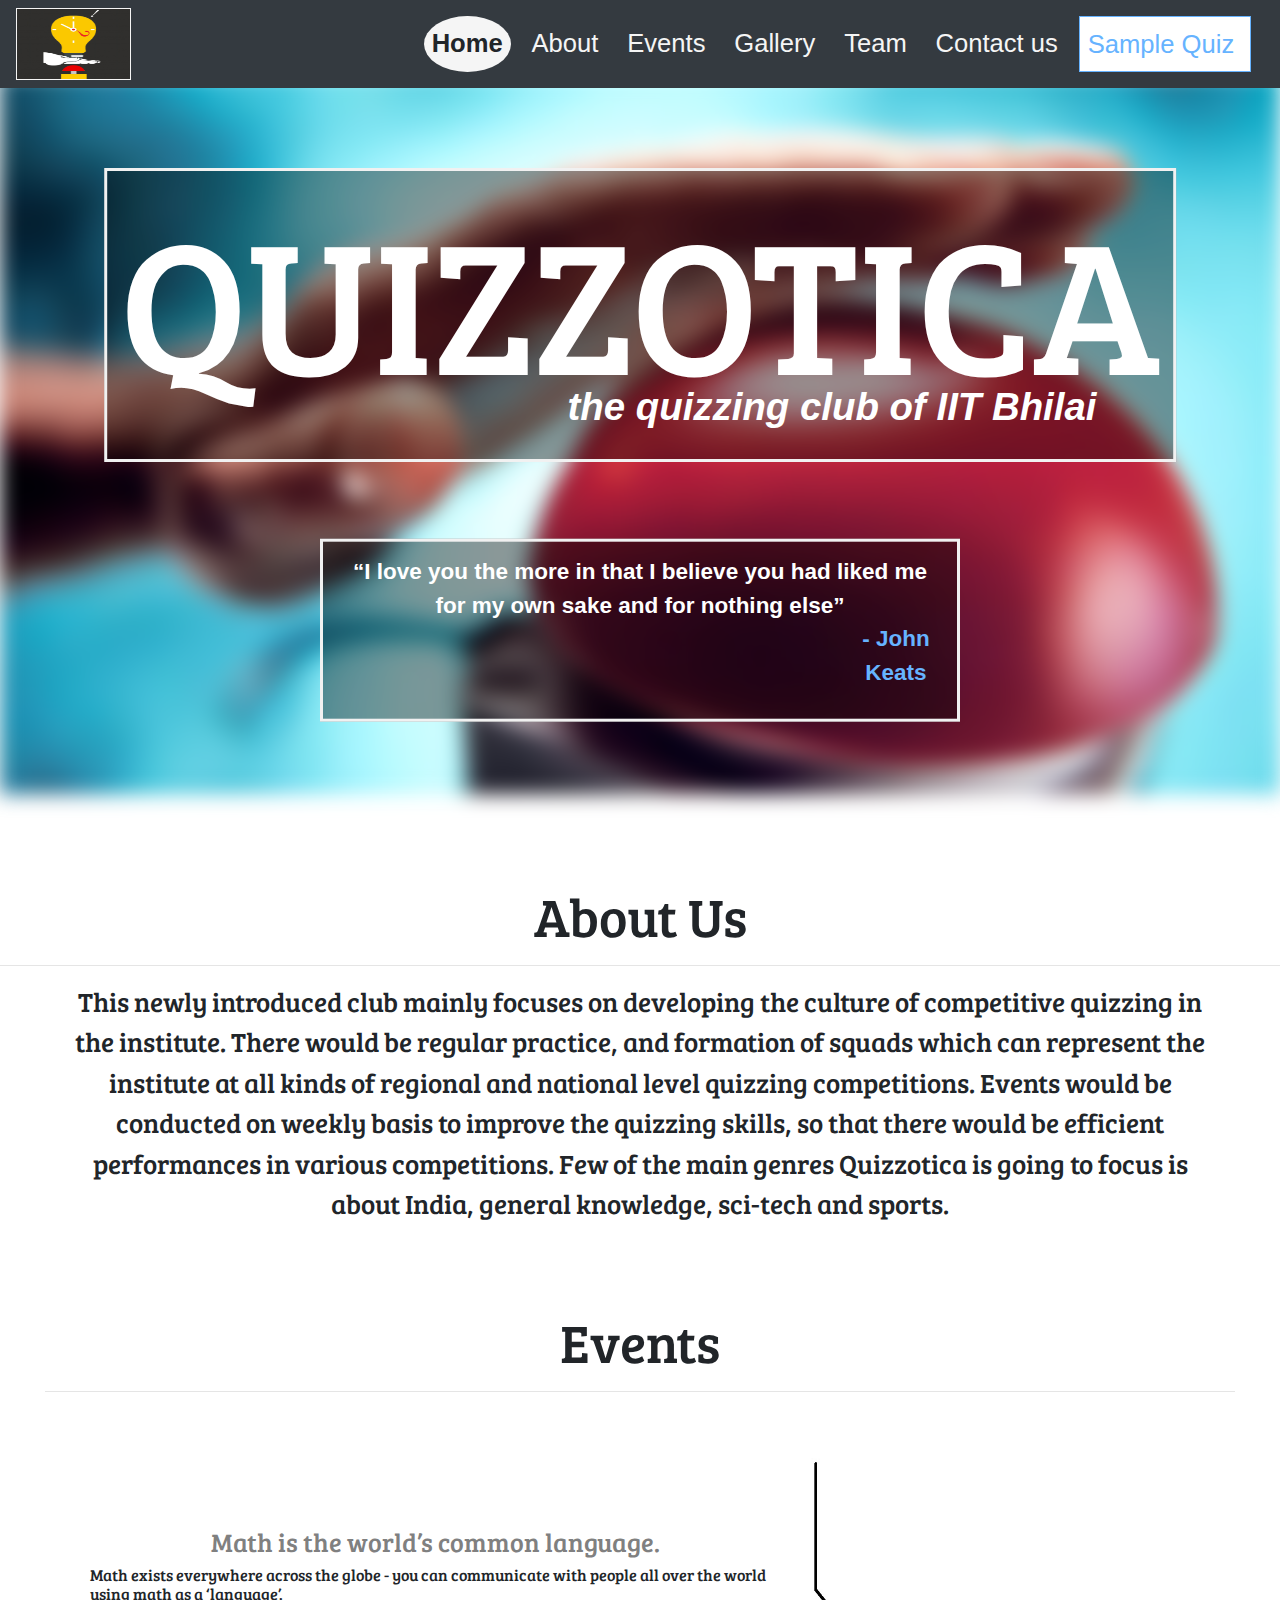
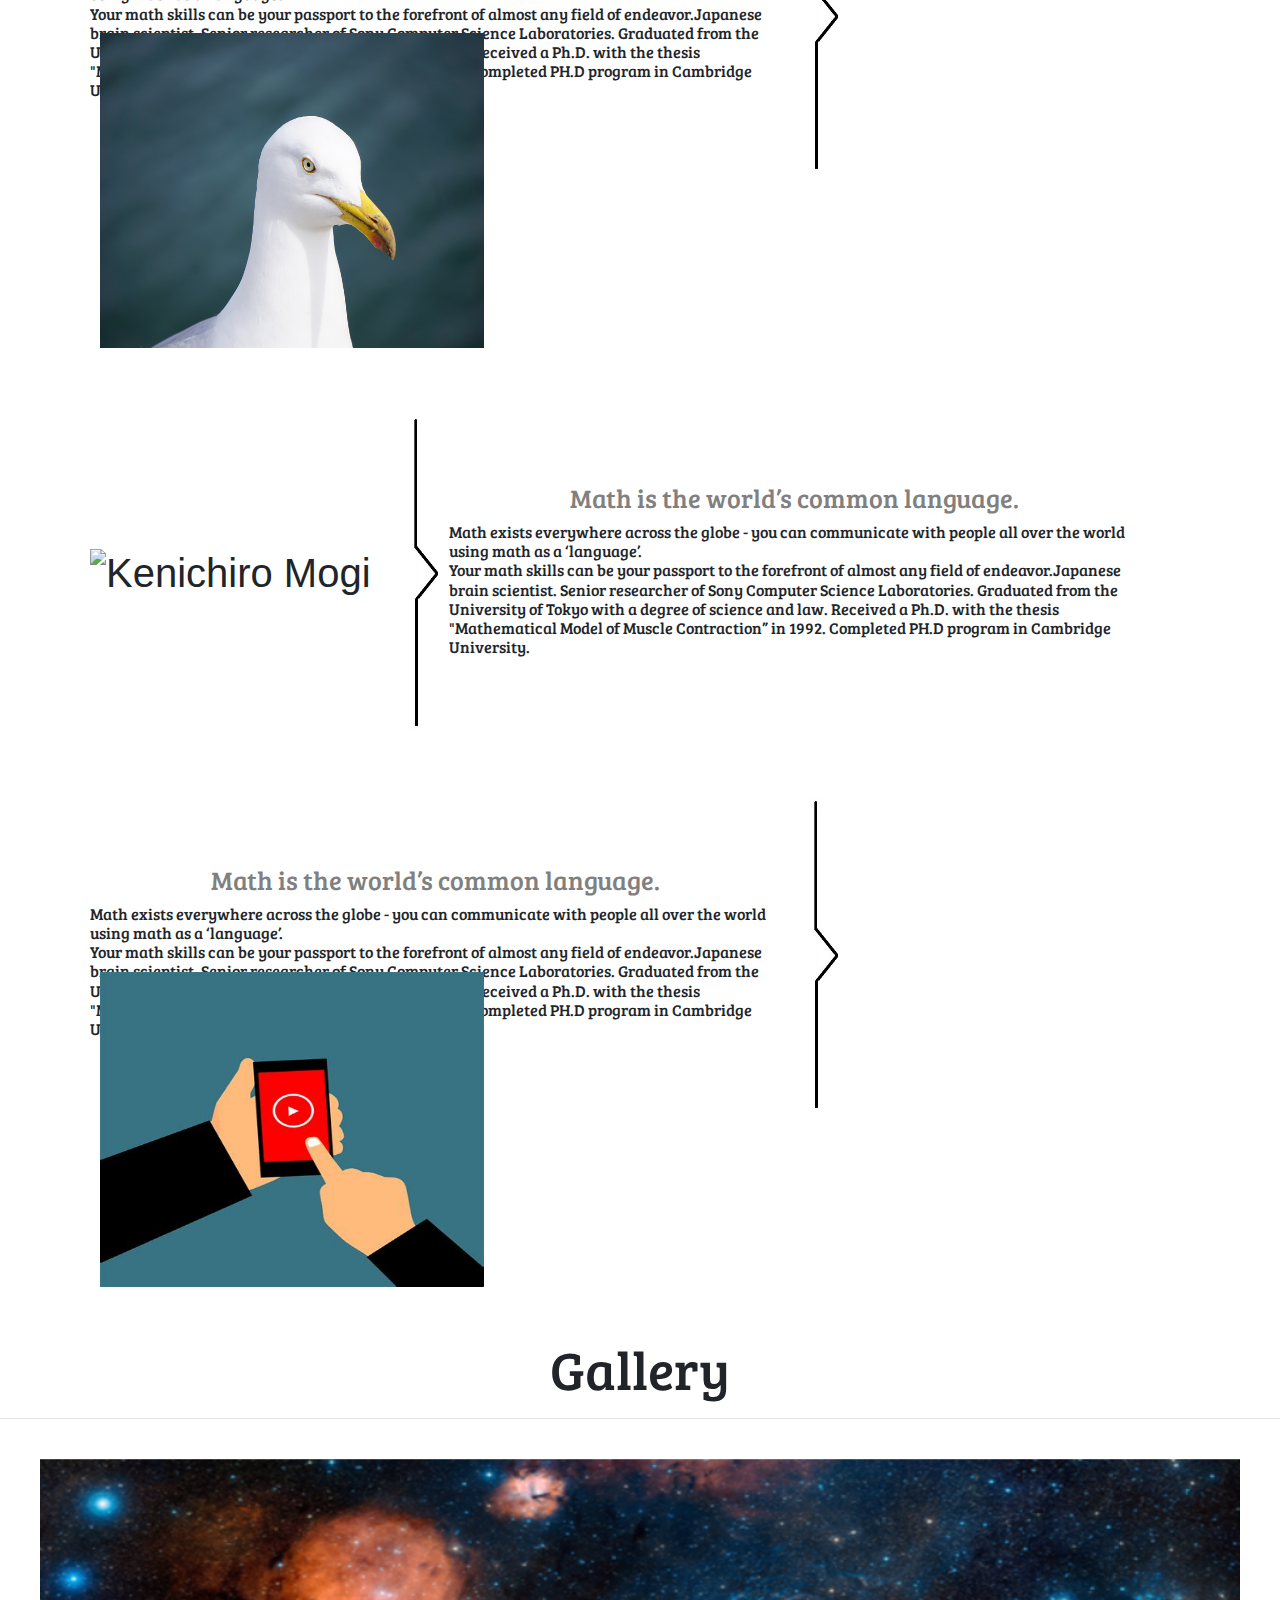
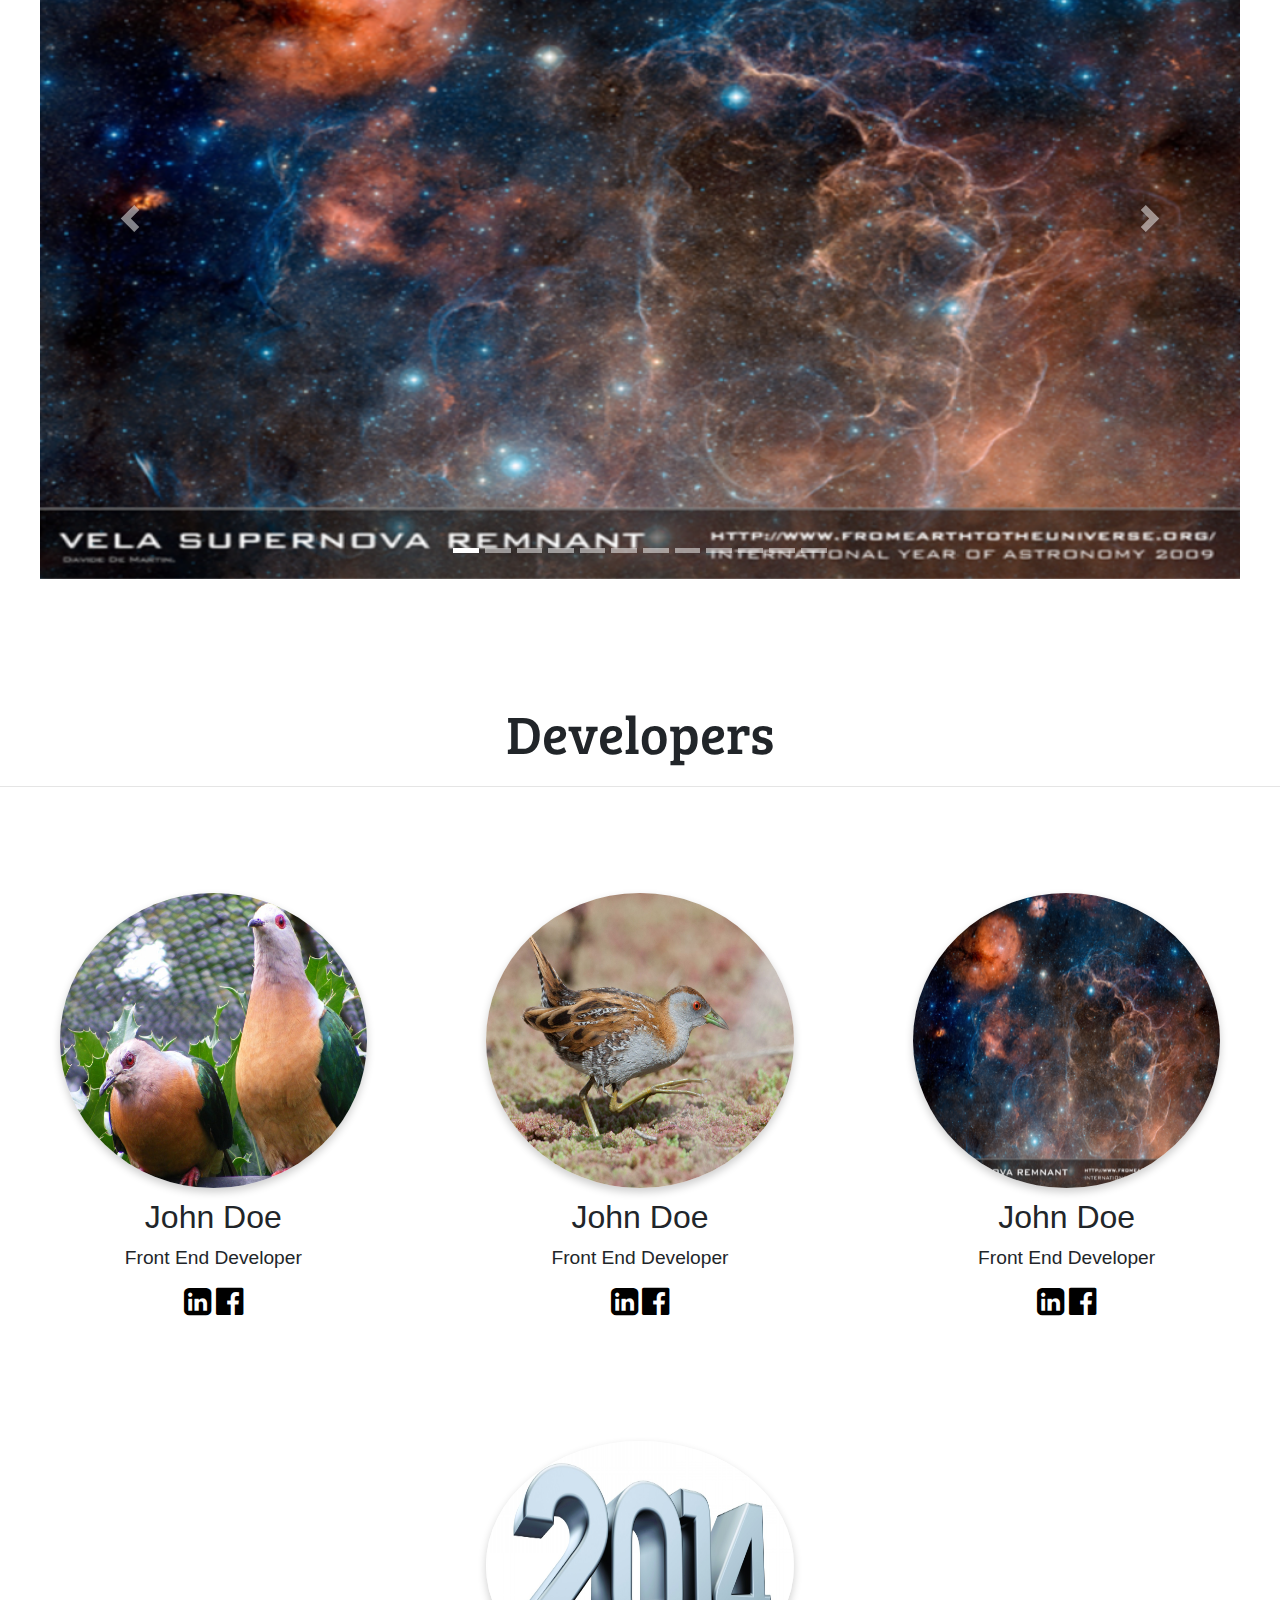
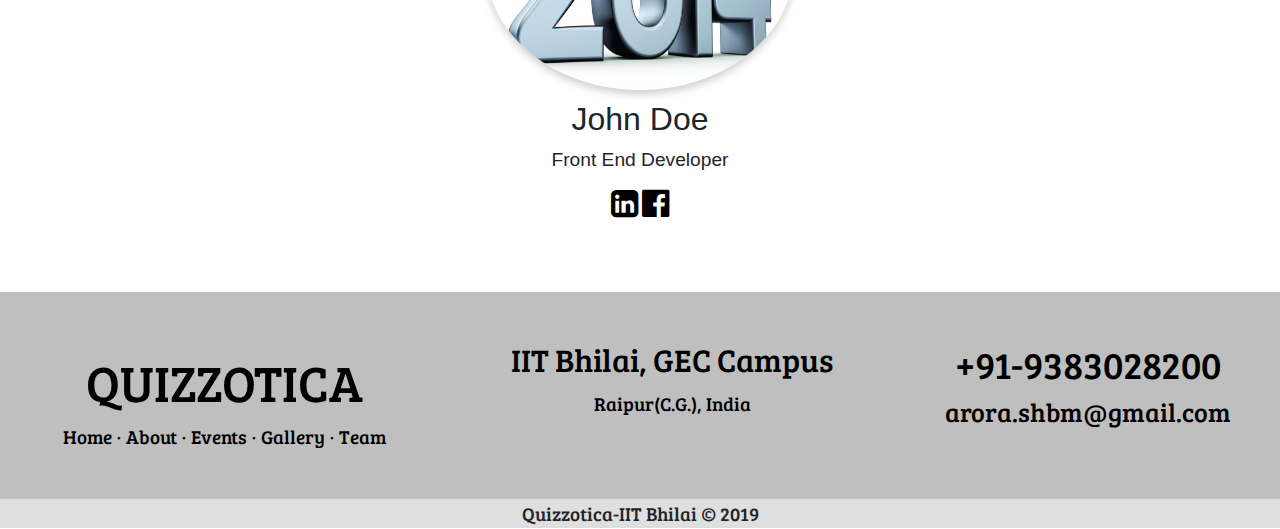
==== index.html @ 9ecc0c46 "nav-bar modified and on scroll it automatically change its active state" ====
<!DOCTYPE html>
<html lang="en" dir="ltr">
  <head>
    <!--meta links-->
    <meta charset="utf-8">
    <meta name="viewport" content="width=device-width, initial-scale=1.0, shrink-to-fit=no">
    <!--links-->
    <link rel="stylesheet" href="https://cdnjs.cloudflare.com/ajax/libs/font-awesome/4.7.0/css/font-awesome.min.css">
    <link rel="stylesheet" href="https://stackpath.bootstrapcdn.com/bootstrap/4.3.1/css/bootstrap.min.css" integrity="sha384-ggOyR0iXCbMQv3Xipma34MD+dH/1fQ784/j6cY/iJTQUOhcWr7x9JvoRxT2MZw1T" crossorigin="anonymous">
    <link rel="stylesheet" href="styles.css">
    
    <title>Quizzotica - IIT Bhilai</title>
  </head>

  <body id="home-page">
    <header id="header">
      <nav class="navbar navbar-expand-lg navbar-dark bg-dark responsive-nav">
        <a href="logo.jpeg" target="_blank" class="logo"><img src="logo.jpeg" alt="logo" id="logo-img" /></a>
        <button id="nav-button-less-than-992px" class="navbar-toggler" type="button" data-toggle="collapse" data-target="#navbarSupportedContent" aria-controls="navbarSupportedContent" aria-expanded="false" aria-label="Toggle navigation">
          <span id="nav-button-less-than-992px-span" class="navbar-toggler-icon"></span>
        </button>

        <div class="collapse navbar-collapse" id="navbarSupportedContent">
          <ul class="navbar-nav mr-auto grid-nav" id="ul-nav">
            <!--Don't add class to <li></li>-->
            <li class="nav-item active-nav" data-nav-no=0>
              <a class="nav-link active-nav-a" href="#">Home<span class="sr-only">(current)</span></a>
            </li>
            <li class="nav-item" data-nav-no=1>
              <a class="nav-link" href="#about">About</a>
            </li>
            <li class="nav-item" data-nav-no=2>
              <a id="events-top" class="nav-link">Events</a>
            </li>
            <li class="nav-item" data-nav-no=3>
              <a class="nav-link" href="#gallery">Gallery</a>
            </li>
            <li class="nav-item" data-nav-no=4>
              <a class="nav-link" href="team.html">Team</a>
            </li>
            <li class="nav-item" data-nav-no=5>
              <a class="nav-link" href="#footer">Contact us</a>
            </li>
            <li class="nav-item" data-nav-no=6>
              <a target="_blank" href="header.js" class="nav-link download">Sample Quiz</a>
            </li>
          </ul>
        </div>
      </nav>
    </header>
    <br />
    <hr />
    <hr />
    <div id="background-img"></div>

    <div class="club-name club-name-reduce-height">
      <h1 class="name">QUIZZOTICA</h1>
      <sup class="reduce-distance">the quizzing club of IIT Bhilai</sup>
    </div>

    <div class="club-name club-name-reduce-top">
      <div class="quote not-active">
        <q class="quote-content">I love you the more in that I believe you had liked me for my own sake and for nothing else</q>
        <p class="author">- John Keats</p>
      </div>

      <div class="quote not-active">
        <q class="quote-content">But man is not made for defeat. A man can be destroyed but not defeated.</q>
        <p class="author">- Ernest Hemingway</p>
      </div>

      <div class="quote not-active">
        <q class="quote-content">I have not failed. I've just found 10,000 ways that won't work.</q>
        <p class="author">- Thomas A. Edison</p>
      </div>

      <div class="quote not-active">
        <q class="quote-content">Do it now or you'll regret later.</q>
        <p class="author">- Vishal Arora</p>
      </div>
    </div>

    <section id="about">
      <h1 id="about-h">About Us</h1>
      <hr />
      <p id="about-p">This newly introduced club mainly focuses on developing the culture of
        competitive quizzing in the institute. There would be regular practice,
        and formation of squads which can represent the institute at all kinds
        of regional and national level quizzing competitions. Events would be
        conducted on weekly basis to improve the quizzing skills, so that there
        would be efficient performances in various competitions. Few of the
        main genres Quizzotica is going to focus is about India, general
        knowledge, sci-tech and sports.
      </p>
      <br />
    </section>

    <section id="events-desktop">
      <h1 id="events-h">Events<h1>
      <hr />

      <div class="recommend_block">
        <div class="comment_block-left">
          <h2 class="title">Math is the world’s common language.</h2>
          <p class="description">Math exists everywhere across the globe - you can communicate with people all over the world using math as a ‘language’.<br />Your math skills can be your passport to the forefront of almost any field of endeavor.Japanese brain scientist. Senior researcher of Sony Computer Science Laboratories. Graduated from the University of Tokyo with a degree of science and law. Received a Ph.D. with the thesis "Mathematical Model of Muscle Contraction”  in 1992. Completed PH.D program in Cambridge University.</p>
          <!--<p class="profile">Kenichiro Mogi<br />Japanese brain scientist. Senior researcher of Sony Computer Science Laboratories. Graduated from the University of Tokyo with a degree of science and law. Received a Ph.D. with the thesis "Mathematical Model of Muscle Contraction”  in 1992. Completed PH.D program in Cambridge University.</p>-->
        </div>

        <img alt="Balloon" class="balloon_img" src="vertical-bar.jpg" />
        <img alt="Kenichiro Mogi" class="presenter_img-left" src="5.jpg" />
      </div>

      <div class="recommend_block">
        <img alt="Kenichiro Mogi" class="presenter_img-right" src="7.jpg" />
        <img alt="Balloon" class="balloon_img" src="vertical-bar.jpg" />
        <div class="comment_block-right">
          <h2 class="title">Math is the world’s common language.</h2>
          <p class="description">Math exists everywhere across the globe - you can communicate with people all over the world using math as a ‘language’.<br />Your math skills can be your passport to the forefront of almost any field of endeavor.Japanese brain scientist. Senior researcher of Sony Computer Science Laboratories. Graduated from the University of Tokyo with a degree of science and law. Received a Ph.D. with the thesis "Mathematical Model of Muscle Contraction”  in 1992. Completed PH.D program in Cambridge University.</p>
          <!--<p class="profile">Kenichiro Mogi<br />Japanese brain scientist. Senior researcher of Sony Computer Science Laboratories. Graduated from the University of Tokyo with a degree of science and law. Received a Ph.D. with the thesis "Mathematical Model of Muscle Contraction”  in 1992. Completed PH.D program in Cambridge University.</p>-->
        </div>
      </div>

      <div class="recommend_block">
        <div class="comment_block-left">
          <h2 class="title">Math is the world’s common language.</h2>
          <p class="description">Math exists everywhere across the globe - you can communicate with people all over the world using math as a ‘language’.<br />Your math skills can be your passport to the forefront of almost any field of endeavor.Japanese brain scientist. Senior researcher of Sony Computer Science Laboratories. Graduated from the University of Tokyo with a degree of science and law. Received a Ph.D. with the thesis "Mathematical Model of Muscle Contraction”  in 1992. Completed PH.D program in Cambridge University.</p>
          <!--<p class="profile">Kenichiro Mogi<br />Japanese brain scientist. Senior researcher of Sony Computer Science Laboratories. Graduated from the University of Tokyo with a degree of science and law. Received a Ph.D. with the thesis "Mathematical Model of Muscle Contraction”  in 1992. Completed PH.D program in Cambridge University.</p>-->
        </div>
        <img alt="Balloon" class="balloon_img" src="vertical-bar.jpg" />
        <img alt="Kenichiro Mogi" class="presenter_img-left" src="3.jpg" />
      </div>
    </section>

    <section id="events-mobile-tab">
      <h1 id="events-h">Events<h1>
      <hr />
      <div class="flex-imple">
        <div class="card">
          <div class="front">
            <img src="5.jpg" class="card-img-top" alt="quiz">
            <div class="card-body">
              <h5 class="card-title">Card title</h5>
              <p class="card-text">Lorem Ipsum is simply dummy text of the printing and typesetting industry. Lorem Ipsum has been the industry's standard dummy text ever since the 1500s, when an unknown printer took a galley of type and scrambled it to make a type specimen book.</p>
              <a class="btn btn-primary btn-card-front btn-1">More</a>
            </div>
          </div>
          <div class="back">
            <div class="card-body">
              <p>It is a long established fact that a reader will be distracted by the readable content of a page when looking at its layout. The point of using Lorem Ipsum is that it has a more-or-less normal distribution of letters, as opposed to using 'Content here, content here', making it look like readable English. Many desktop publishing packages and web page editors now use Lorem Ipsum as their default model text, and a search for 'lorem ipsum' will uncover many web sites still in their infancy.</p>
              <a class="btn btn-primary btn-card-back btn-1">Back</a>
            </div>
          </div>
        </div>
        <div class="card">
          <div class="front">
            <img src="10.jpg" class="card-img-top" alt="quiz">
            <div class="card-body">
              <h5 class="card-title">Card title</h5>
              <p class="card-text">Contrary to popular belief, Lorem Ipsum is not simply random text. It has roots in a piece of classical Latin literature from 45 BC, making it over 2000 years old. Richard McClintock, a Latin professor at Hampden-Sydney College in Virginia, looked up one of the more obscure Latin words, consectetur, from a Lorem Ipsum passage.</p>
              <a class="btn btn-primary btn-card-front btn-2">More</a>
            </div>
          </div>
          <div class="back">
            <div class="card-body">
              <p>There are many variations of passages of Lorem Ipsum available, but the majority have suffered alteration in some form, by injected humour, or randomised words which don't look even slightly believable. If you are going to use a passage of Lorem Ipsum, you need to be sure there isn't anything embarrassing hidden in the middle of text. All the Lorem Ipsum generators on the Internet tend to repeat predefined chunks as necessary, making this the first true generator on the Internet.</p>
              <a class="btn btn-primary btn-card-back btn-2">Back</a>
            </div>
          </div>
        </div>
        <div class="card">
          <div class="front">
            <img src="6.jpg" class="card-img-top" alt="quiz">
            <div class="card-body">
              <h5 class="card-title">Card title</h5>
              <p class="card-text">The standard chunk of Lorem Ipsum used since the 1500s is reproduced below for those interested. Sections 1.10.32 and 1.10.33 from "de Finibus Bonorum et Malorum" by Cicero are also reproduced in their exact original form, accompanied by English versions from the 1914 translation by H. Rackham.</p>
              <a class="btn btn-primary btn-card-front btn-3">More</a>
            </div>
          </div>
          <div class="back">
            <div class="card-body">
              <p>"Lorem ipsum dolor sit amet, consectetur adipiscing elit, sed do eiusmod tempor incididunt ut labore et dolore magna aliqua. Ut enim ad minim veniam, quis nostrud exercitation ullamco laboris nisi ut aliquip ex ea commodo consequat. Duis aute irure dolor in reprehenderit in voluptate velit esse cillum dolore eu fugiat nulla pariatur.</p>
              <a class="btn btn-primary btn-card-back btn-3">Back</a>
            </div>
          </div>
        </div>
      </div>
    </section>

    <!--<section id="upcoming-events">
      <h1 id="upcoming-h">See What's Next ?</h1>
      <hr />
    </section>-->

    <section id="gallery">
      <h1 id="gallery-h">Gallery</h1>
      <hr />
      <div id="carouselExampleInterval" class="carousel slide" data-ride="carousel">
        <ol class="carousel-indicators">
          <li data-target="#carouselExampleIndicators" onclick="carouselIndicator(this)" data-slide-to="0" class="carousel-indicators-for-click active"></li>
          <li data-target="#carouselExampleIndicators" onclick="carouselIndicator(this)" data-slide-to="1" class="carousel-indicators-for-click"></li>
          <li data-target="#carouselExampleIndicators" onclick="carouselIndicator(this)" data-slide-to="2" class="carousel-indicators-for-click"></li>
          <li data-target="#carouselExampleIndicators" onclick="carouselIndicator(this)" data-slide-to="3" class="carousel-indicators-for-click"></li>
          <li data-target="#carouselExampleIndicators" onclick="carouselIndicator(this)" data-slide-to="4" class="carousel-indicators-for-click"></li>
          <li data-target="#carouselExampleIndicators" onclick="carouselIndicator(this)" data-slide-to="5" class="carousel-indicators-for-click"></li>
          <li data-target="#carouselExampleIndicators" onclick="carouselIndicator(this)" data-slide-to="6" class="carousel-indicators-for-click"></li>
          <li data-target="#carouselExampleIndicators" onclick="carouselIndicator(this)" data-slide-to="7" class="carousel-indicators-for-click"></li>
          <li data-target="#carouselExampleIndicators" onclick="carouselIndicator(this)" data-slide-to="8" class="carousel-indicators-for-click"></li>
          <li data-target="#carouselExampleIndicators" onclick="carouselIndicator(this)" data-slide-to="9" class="carousel-indicators-for-click"></li>
          <li data-target="#carouselExampleIndicators" onclick="carouselIndicator(this)" data-slide-to="10" class="carousel-indicators-for-click"></li>
          <li data-target="#carouselExampleIndicators" onclick="carouselIndicator(this)" data-slide-to="11" class="carousel-indicators-for-click"></li>
        </ol>
        <div class="carousel-inner">
          <div class="carousel-item active" data-interval="4000" data-pic-no="0">
            <img src="1.png" class="d-block w-100 size" alt="quiz">
          </div>
          <div class="carousel-item" data-interval="4000"  data-pic-no="1">
            <img src="2.jpg" class="d-block w-100 size" alt="logo">
          </div>
          <div class="carousel-item" data-interval="4000" data-pic-no="2">
            <img src="3.jpg" class="d-block w-100 size" alt="quiz">
          </div>
          <div class="carousel-item" data-interval="4000" data-pic-no="3">
            <img src="4.jpg" class="d-block w-100 size" alt="quiz">
          </div>
          <div class="carousel-item" data-interval="4000"  data-pic-no="4">
            <img src="5.jpg" class="d-block w-100 size" alt="logo">
          </div>
          <div class="carousel-item" data-interval="4000" data-pic-no="5">
            <img src="6.jpg" class="d-block w-100 size" alt="quiz">
          </div>
          <div class="carousel-item" data-interval="4000" data-pic-no="6">
            <img src="7.jpg" class="d-block w-100 size" alt="quiz">
          </div>
          <div class="carousel-item" data-interval="4000"  data-pic-no="7">
            <img src="8.jpg" class="d-block w-100 size" alt="logo">
          </div>
          <div class="carousel-item" data-interval="4000" data-pic-no="8">
            <img src="9.jpg" class="d-block w-100 size" alt="quiz">
          </div>
          <div class="carousel-item" data-interval="4000" data-pic-no="9">
            <img src="10.jpg" class="d-block w-100 size" alt="quiz">
          </div>
          <div class="carousel-item" data-interval="4000"  data-pic-no="10">
            <img src="11.jpg" class="d-block w-100 size" alt="logo">
          </div>
          <div class="carousel-item" data-interval="4000" data-pic-no="11">
            <img src="12.jpg" class="d-block w-100 size" alt="quiz">
          </div>
        </div>
        <a class="carousel-control-prev" href="#carouselExampleInterval" role="button" data-slide="prev">
          <span class="carousel-control-prev-icon" aria-hidden="true"></span>
          <span class="sr-only">Previous</span>
        </a>
        <a class="carousel-control-next" href="#carouselExampleInterval" role="button" data-slide="next">
          <span class="carousel-control-next-icon" aria-hidden="true"></span>
          <span class="sr-only">Next</span>
        </a>
      </div>
    </section>

    <h1 id="dev-h">Developers</h1>
    <hr />

    <div class="flex-imple">
      <div class="dev">
        <img src="11.jpg" alt="John" class="pic">
        <h3>John Doe</h3>
        <p class="for-devs">Front End Developer</p>
        <a href="#" class="fafa"><i class="fa fa-linkedin-square"></i></a>
        <a href="#" class="fafa"><i class="fa fa-facebook-official"></i></a>
      </div>

      <div class="dev">
        <img src="12.jpg" alt="John" class="pic">
        <h3>John Doe</h3>
        <p class="for-devs">Front End Developer</p>
        <a href="#" class="fafa"><i class="fa fa-linkedin-square"></i></a>
        <a href="#" class="fafa"><i class="fa fa-facebook-official"></i></a>
      </div>

      <div class="dev">
        <img src="1.png" alt="John" class="pic">
        <h3>John Doe</h3>
        <p class="for-devs">Front End Developer</p>
        <a href="#" class="fafa"><i class="fa fa-linkedin-square"></i></a>
        <a href="#" class="fafa"><i class="fa fa-facebook-official"></i></a>
      </div>

      <div class="dev">
        <img src="2.jpg" alt="John" class="pic">
        <h3>John Doe</h3>
        <p class="for-devs">Front End Developer</p>
        <a href="https://www.linkedin.com/in/shubham-arora-3968b8191/" target="_blank" class="fafa"><i class="fa fa-linkedin-square"></i></a>
        <a href="https://www.facebook.com/profile.php?id=100014025948281" target="_blank" class="fafa"><i class="fa fa-facebook-official"></i></a>
      </div>
    </div>

    <footer id="footer">
      <div class="flex-imple footer-margin">
        <div class="footer-left">
          <h1 class="footer-name-h"><a href="#">QUIZZOTICA</a></h1>
          <p class="footer-nav">
            <a href="#" class="bottom-nav">Home</a>
            &middot
            <a href="#about" class="bottom-nav">About</a>
            &middot
            <a id="events-bottom" class="bottom-nav">Events</a>
            &middot
            <a href="#gallery" class="bottom-nav">Gallery</a>
            &middot
            <a href="team.html" class="bottom-nav">Team</a>
          </p>
        </div>

        <div class="footer-center">
          <h4 class="footer-name-h address"><a href ="https://www.iitbhilai.ac.in/" target="_blank">IIT Bhilai, GEC Campus</a></h4>
          <p class="footer-name-h location">Raipur(C.G.), India</p>
        </div>

        <div class="footer-right">
          <h4 class="footer-name-h number">+91-9383028200</h4>
          <h6 class="footer-name-h mail"><a href="mailto:arora.shbm@gmail.com">arora.shbm@gmail.com</a></h6>
        </div>

      </div>
    </footer>

    <div id="copyright">
      <p>Quizzotica-IIT Bhilai &#169; 2019</p>
    </div>

    <script>
      var images = document.getElementsByClassName("carousel-item");

      function checkActive(image_indicator_clicked) {
        for(var i=0;i<images.length;i++) {
          if(images[i].classList.length == 2) {
            if(i != image_indicator_clicked) {
              images[i].classList.remove("active");
            }
          }
        }
      }

      function sleep(ms) {
        return new Promise(resolve => setTimeout(resolve, ms));
      }

      async function carouselIndicator(image) {
        var image_indicator_clicked = image.getAttribute("data-slide-to");
        var images_indicator = document.getElementsByClassName("carousel-indicators-for-click");

        for(var i=0;i<images_indicator.length;i++) {
          if(images_indicator[i].classList.length == 2) {
            images_indicator[i].classList.remove("active");
            images[i].classList.remove("active");
            images_indicator[image_indicator_clicked].classList.add("active");
            images[image_indicator_clicked].classList.add("active");
            break;
          }
        }
        await sleep(500);
        checkActive(image_indicator_clicked);
      }
    </script>
    
    <script type="text/javascript" src="header.js"></script>
    <script type="text/javascript" src="card.js"></script>
    <script type="text/javascript" src="events.js"></script>
    <script type="text/javascript" src="quote-slider.js"></script>
    <script type="text/javascript" src="nav.js"></script>
    <script src="https://code.jquery.com/jquery-3.3.1.slim.min.js" integrity="sha384-q8i/X+965DzO0rT7abK41JStQIAqVgRVzpbzo5smXKp4YfRvH+8abtTE1Pi6jizo" crossorigin="anonymous"></script>
    <script src="https://cdnjs.cloudflare.com/ajax/libs/popper.js/1.14.7/umd/popper.min.js" integrity="sha384-UO2eT0CpHqdSJQ6hJty5KVphtPhzWj9WO1clHTMGa3JDZwrnQq4sF86dIHNDz0W1" crossorigin="anonymous"></script>
    <script src="https://stackpath.bootstrapcdn.com/bootstrap/4.3.1/js/bootstrap.min.js" integrity="sha384-JjSmVgyd0p3pXB1rRibZUAYoIIy6OrQ6VrjIEaFf/nJGzIxFDsf4x0xIM+B07jRM" crossorigin="anonymous"></script>
  </body>
</html>
---- styles.css ----
@import url('https://fonts.googleapis.com/css?family=Bree+Serif&display=swap');

#header{
    height: 55px;
    width: 100%;
    position: fixed;
    z-index: 100;
}

.logo {
  display: inline-block;
  width: fit-content;
  height: fit-content;
  margin-top: 0;
}

nav {
  width: 100%;
  height: auto;
}

#logo-img {
  width: 9vw;
  height: 8vh;
  border: 1px solid whitesmoke;
}

@media screen and (max-width: 500px) {
  #logo-img {
    width: 15vw;
  }
}

#navbarSupportedContent{
  margin-top: 0px;
}

button:focus, a:focus {
  outline: none;
}

@media screen and (min-width: 992px) {
  .grid-nav {
    display: grid;
    grid-template-columns: auto auto auto auto auto auto auto;
    margin-left: auto;
    margin-right: 0!important;
  }
}

.nav-item {
  margin-right: 1vw;
}

@media screen and (max-width: 991px) {
  .grid-nav {
    margin-top: 10px;
  }

  .nav-item {
    margin-right: 0;
  }
}

.nav-link {
  color: whitesmoke !important;
  font-size: 2vw;
  text-align: center;
}

@media screen and (max-width: 500px) {
  .nav-link {
    font-size: 5vw;
  }
}

@media screen and (min-width: 501px) and (max-width: 650px) {
  .nav-link {
    font-size: 4vw;
  }
}

@media screen and (min-width: 651px) and (max-width: 991px) {
  .nav-link {
    font-size: 2.5vw;
  }
}

@media screen and (min-width: 992px) {
  .nav-link {
    color: whitesmoke;
  }
}

.nav-link:hover {
  font-weight: bold;
}

.active-nav {
  background: whitesmoke;
  border-radius: 50%;
}

@media screen and (max-width: 991px) {
  .active-nav {
    border-radius: 0;
  }
}

.active-nav-a {
  font-weight: bold;
  color: #212529!important;
}

.active {
  font-weight: bold;
}

.responsive-nav {
  background: grey;
}

.download {
  color: #66b3ff!important;
  border: 1px solid #66b3ff;
  text-decoration: none;
  background: white;
  padding-right: 1rem!important;
}

@media screen and (max-width: 991px) {
  .download {
    border: none;
    color: whitesmoke!important;
    background: grey;
    padding-right: 0rem!important;
  }
}

#background-img {
  min-width: 100%;
  background: url('buzzer-phone-view.jpg');
  /*background: url('logo.jpeg');*/
  background-repeat: no-repeat;
  filter: blur(10px);
  -webkit-filter: blur(10px);
}

@media screen and (max-width: 640px) {
  #background-img {
    height: 50vh;
    background: url('buzzer-phone-view.jpg');
    /*background: url('logo.jpeg');*/
    background-size: 100% 50vh;
  }
}

@media screen and (min-width: 641px) and (max-width: 800px) {
  #background-img {
    height: 65vh;
    background: url('buzzer-tab-view.jpg');
    /*background: url('logo.jpeg');*/
    background-size: 100% 65vh;
  }
}

@media screen and (min-width: 801px){
  #background-img {
    height: 80vh;
    background: url('buzzer-desktop-view.jpg');
    /*background: url('logo.jpeg');*/
    background-size: 100% 90vh;
  }
}

.club-name {
  background-color: rgba(0,0,0, 0.4);
  color: white;
  font-weight: bold;
  border: 0.3vw solid #f1f1f1;
  position: absolute;
  top: 35vh;
  left: 50vw;
  transform: translate(-50%, -50%);
  padding: 1vw;
  max-width: 85%;
  width: fit-content;
  height: fit-content;
  text-align: center;
  z-index: 1;
}

.name {
  font-size: 15vw;
  font-family: 'Bree Serif', serif;
}

.reduce-distance {
  font-weight: bold;
  font-style: italic;
  margin-left: 30vw;
  font-size: 3vw;
}

@media screen and (max-width: 450px) {
  .club-name {
    top: 27vh;
  }
}

@media screen and (max-width: 800px) {
  .club-name {
    top: 30vh;
  }
}

.author {
  margin-left: 40vw;
  color: #66b3ff;
  font-size: 2.5vh;
}

.quote-content {
  font-size: 2.5vh;
}

@media screen and (max-width: 640px) {
  .quote-content {
    font-size: 2vh;
  }

  .club-name-reduce-top {
    top: 53vh;
  }

  .author {
    font-size: 2vh;
  }
}

@media screen and (min-width: 641px) and (max-width: 800px) {
  .club-name-reduce-top {
    top: 60vh;
  }
}

@media screen and (min-width: 801px) {
  .club-name-reduce-top {
    top: 70vh;
  }
}

.not-active {
    display: none;
}

.active {
  display: block;
}

#about, #upcoming-events {
  margin-top: 10vh;
  background-color: #fff;
}

#about-h, #events-h, #upcoming-h, #gallery-h, #core-h, #dev-h, #co-ordinate-h, .footer-name-h, #copyright > p {
  text-align: center;
  font-family: 'Bree Serif', serif;
}

#about-h, #events-h, #upcoming-h, #gallery-h, #core-h, #dev-h,  #co-ordinate-h {
  margin-top: 5%;
  font-size: 6vh;
}

#about-p {
  margin-left: auto;
  margin-right: auto;
  max-width: 90%;
  font-size: 3vh;
  text-align: center;
  font-family: 'Bree Serif', serif;
}

#events-h {
  margin-top: 2%;
}

#events-desktop {
  margin: 5vh;
  display: none;
}

.recommend_block {
  display: block;
  height: fit-content;
  width: fit-content;
  margin-top: 15vh;
  margin-left: 5vh;;
}

.comment_block-left, .comment_block-right {
  display: inline-block;
  width: 54vw;
  font-family: 'Bree Serif', serif;
}

.title {
  color: grey;
  text-align: center;
  font-size: 2vw;
}

.description {
  font-size: 1.25vw;
}

.balloon_img {
  margin-left: 10px;
  margin-top: -140px;
  height: 35vh;
  width: 4vh;
}

.presenter_img-right, .presenter_img-left {
  margin-right: 10px;
  margin-top: -140px;
  width: 30vw;
  height: 35vh;
}

.presenter_img-left {
  margin-left: 10px;
}

#events-mobile-tab {
  display: none;
}

.card {
  top: 0px;
  margin: auto;
  margin-top: 0px;
  font-size: 1rem;
  background: aliceblue;
  margin-bottom: 20px;
  width: 80%;
  perspective: 1000px;
}

.front {
  display: block;
}

.back {
  display: none;
}

.card-title {
  font-size: 1.5rem;
}

@media screen and (min-width: 570px) and (max-width: 1214px){
  .card {
    width: 40%;
  }

  .flex-imple-class {
    display: flex;
    flex-wrap: wrap;
  }
}

#gallery {
  background: #fff;
  height: 100vh;
  width: 100%;
}

#gallery-h {
  margin-top: 20px;
}

@media screen and (min-width: 1214px) {
  #gallery-h {
    margin-top: 50px;
  }
}

.change-background-arrow {
  background-color: #000040!important;
}

#carouselExampleInterval {
  height: fit-content;
  margin: 40px;
  margin-bottom: 0;
}

.carousel-indicators {
  padding-bottom: 0!important;
}

.carousel-indicators li {
  width: 2vw;
  height: 0.5vh;
}

.d-block {
  height: 80vh;
}

.carousel-control-next, .carousel-control-prev{
  height: 80vh;
}

.carousel-control-prev-icon, .carousel-control-next-icon {
  width: 20vw;
  height: 3vh;
}

@media screen and (max-width: 900px) {
  #gallery {
    height: 80vh;
  }

  .d-block {
    height: 60vh;
    margin: 0px;
    width: calc(100% - 2px);
  }

  #carouselExampleInterval {
    height: fit-content;
    margin: 0px;
    margin-bottom: 0;
  }

  .carousel-control-next, .carousel-control-prev{
    height: 60vh;
  }
}

#core-h {
  margin: 20px;
  margin-top: 8%;
}

#dev-h {
  margin: 20px;
  margin-top: 5%;
}

#co-ordinate-h {
  margin-top: 5%;
  margin-bottom: 10px;
}

.dev {
  /*box-shadow: 0 4px 8px 0 rgba(0, 0, 0, 0.2);*/
  margin-left: auto;
  margin-right: auto;
  width: 30%;
  height: auto;
  margin-top: 10vh;
  margin-bottom: 10vh;
  text-align: center;
}

.pic {
  width: 80%;
  height: 80%;
  border-radius: 50%;
  box-shadow: 0 4px 8px 0 rgba(0, 0, 0, 0.2);
  margin-bottom: 10px;
}

/*@media screen and (min-width: 640px) and (max-width: 850px) {
  .dev {
    width: 45%;
  }

  .pic {
    width: 80%;
    height: 80%;
  }
}*/

@media screen and (min-width: 400px) and (max-width: 850px) {
  .dev {
    width: 45%;
    /*margin: 10%;
    margin-top: 15vh;*/
  }
}

@media screen and (max-width: 399px) {
  .dev {
    width: 100%;
  }
}

.contact-info {
  border: none;
  outline: 0;
  display: inline-block;
  padding: 8px;
  color: white;
  background-color: #000;
  text-align: center;
  cursor: pointer;
  width: 100%;
  font-size: 18px;
}

.fafa {
  text-decoration: none;
  font-size: 2.5vw;
  color: black;
}

.contact-info:hover, .fafa:hover {
  opacity: 0.7;
}

.dev > h3 {
  font-size: 2.5vw;
}

.for-devs {
  font-size: 1.5vw;
  margin-bottom: 5px;
}

@media screen and (min-width: 400px) and (max-width: 850px) {
  .dev > h3 {
    font-size: 3.5vw;
  }
  
  .for-devs {
    font-size: 2.5vw;
  }

  .fafa {
    font-size: 5vw;
  }
}

@media screen and (max-width: 399px) {
  .dev {
    margin-top: 0;
  }
  .dev > h3 {
    font-size: 5vw;
  }
  
  .for-devs {
    font-size: 3.5vw;
  }

  .fafa {
    font-size: 7vw;
  }
}

.flex-imple {
  display: flex;
  flex-wrap: wrap;
}

#footer {
  margin-top: 50px;
  background: #80808080;
  display: inline-block;
  width: 100%;
}

.footer-margin {
  margin-top: 3%;
  margin-bottom: 3%;
}

.footer-name-h, .footer-nav {
  margin: 20px;
  color: black;
  text-decoration: none;
  margin-bottom: 10px;
  font-family: 'Bree Serif', serif;
}

.footer-name-h > a {
  font-size: 4vw;
  color: black;
  text-decoration: none;
}

#footer > .flex-imple {
  width: 100%;
}

.footer-left {
  width: 35%;
}

.footer-center {
  width: 35%;
}

.footer-right {
  width: 30%;
}

.footer-nav {
  font-size: 1.5vw;
}

.address > a {
  font-size: 2.5vw;
}

.location {
  font-size: 1.5vw;
}

.mail > a {
  margin-bottom: 30px;
  font-size: 2vw!important;
}

.number {
  font-size: 3vw;
}

@media screen and (max-width: 700px) {
  .footer-left {
    width: 100%;
  }

  .footer-center {
    width: 100%;
  }

  .footer-right {
    width: 100%;
  }

  .footer-left > p {
    text-align: center;
  }

  .footer-name-h > a {
    font-size: 8vw;
  }

  .footer-nav, .number, .mail > a {
    font-size: 4vw!important;
  }

  .address > a {
    font-size: 5vw;
  }

  .location {
    font-size: 3.5vw;
  }
}

@media screen and (min-width: 701px) {
  .footer-left > p {
    margin-left: auto;
    margin-right: auto;
    width: fit-content;
  }
}

.footer-nav > a {
  color: black;
  cursor: pointer;
}

.address, .number {
  margin-top: 10px;
}

.location, .mail, .footer-nav {
  margin-top: 5px;
}

#copyright {
  background: #80808040;
}

#copyright > p {
  font-size: 1.5vw;
  text-align: center;
  margin-bottom: 1px;
}

@media screen and (max-width: 500px) {
  #copyright > p {
    font-size: 3vw;
  }
}

#background-img-team {
  min-width: 100%;
  background: url('team.jpg');
  background-repeat: no-repeat;
  filter: blur(5px);
  -webkit-filter: blur(5px);
  height: 80vh;
  background-size: 100% 80vh;
}

.team-name {
  background-color: rgba(0, 0, 0, 0.4);
  color: white;
  font-weight: bold;
  border: 3px solid #f1f1f1;
  position: absolute;
  top: 50vh;
  left: 50vw;
  transform: translate(-50%, -50%);
  padding: 20px;
  max-width: 80%;
  width: fit-content;
  text-align: center;
  z-index: 1;
}

.name-team {
  margin-bottom: -5px;
  font-size: 10vw;
  font-family: 'Bree Serif', serif;
}

@media screen and (max-width: 640px) {
  .name-team {
    font-size: 10vw;
  }
}
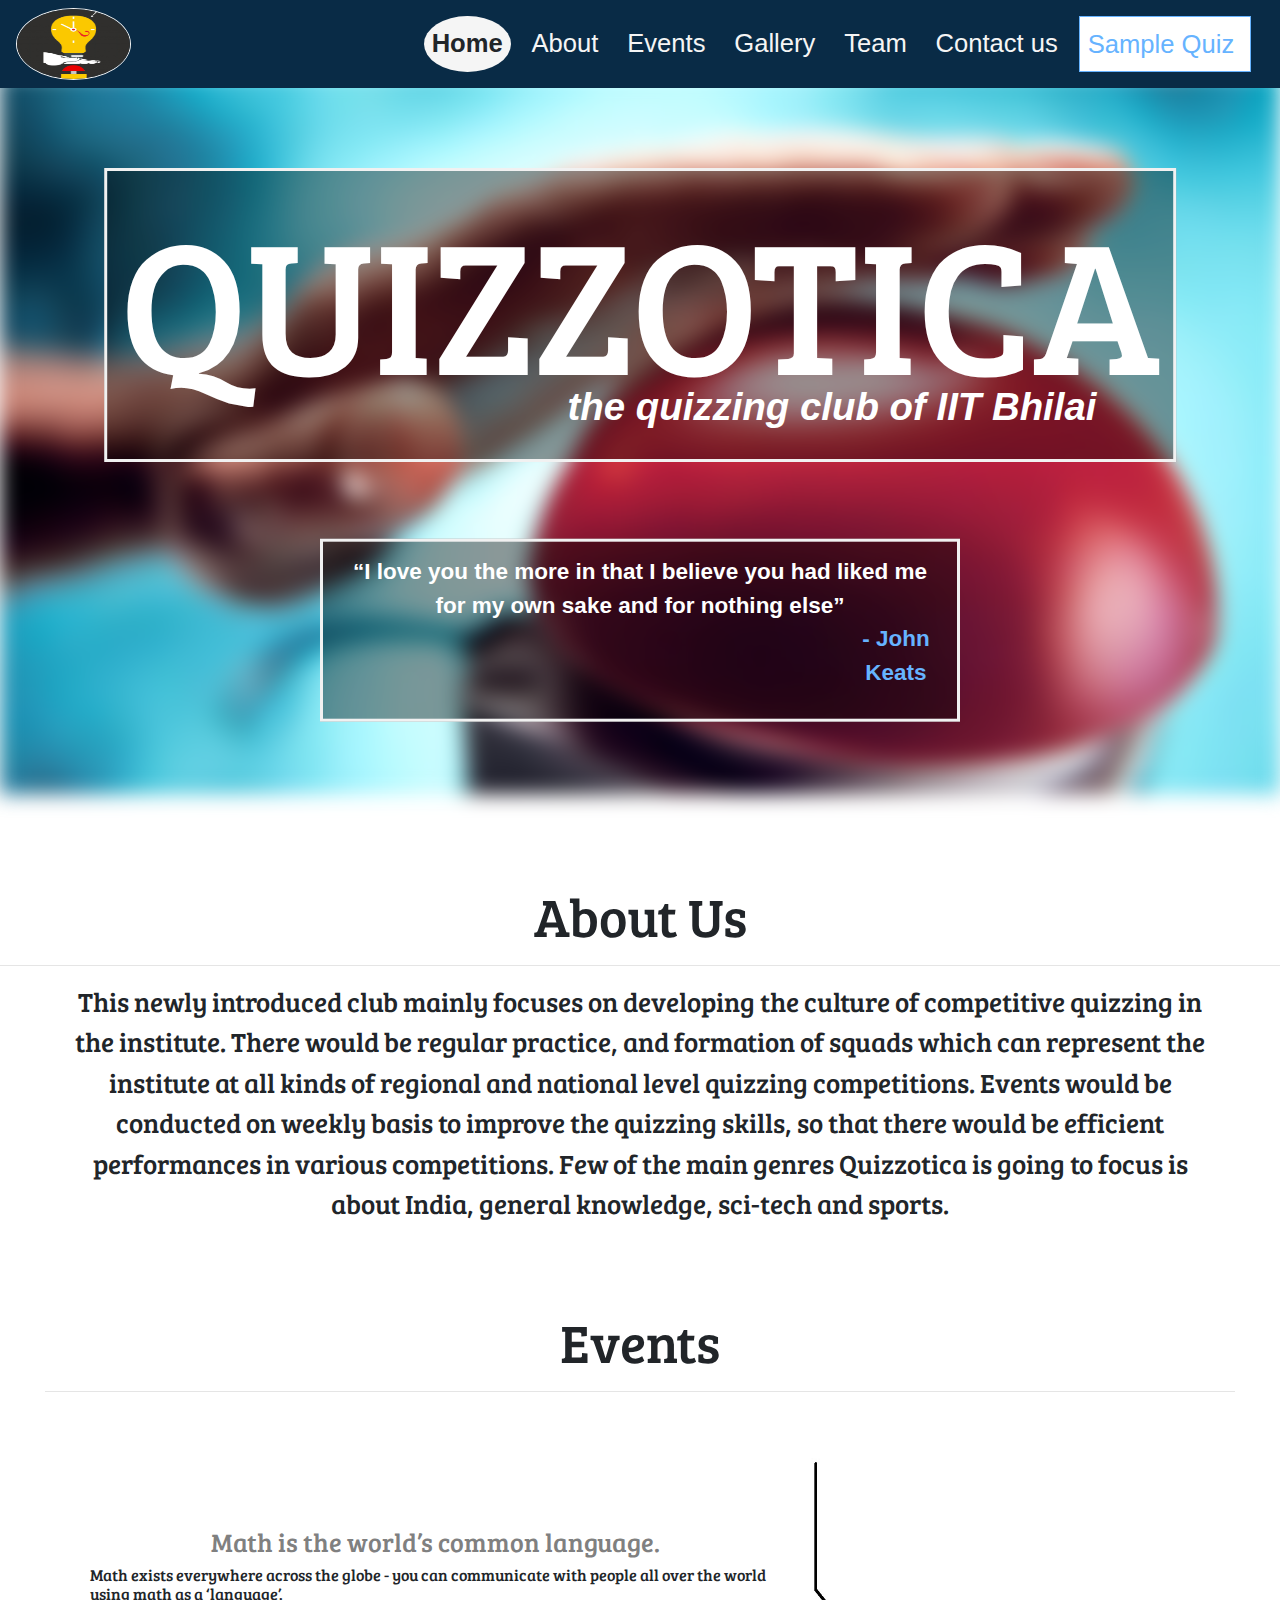
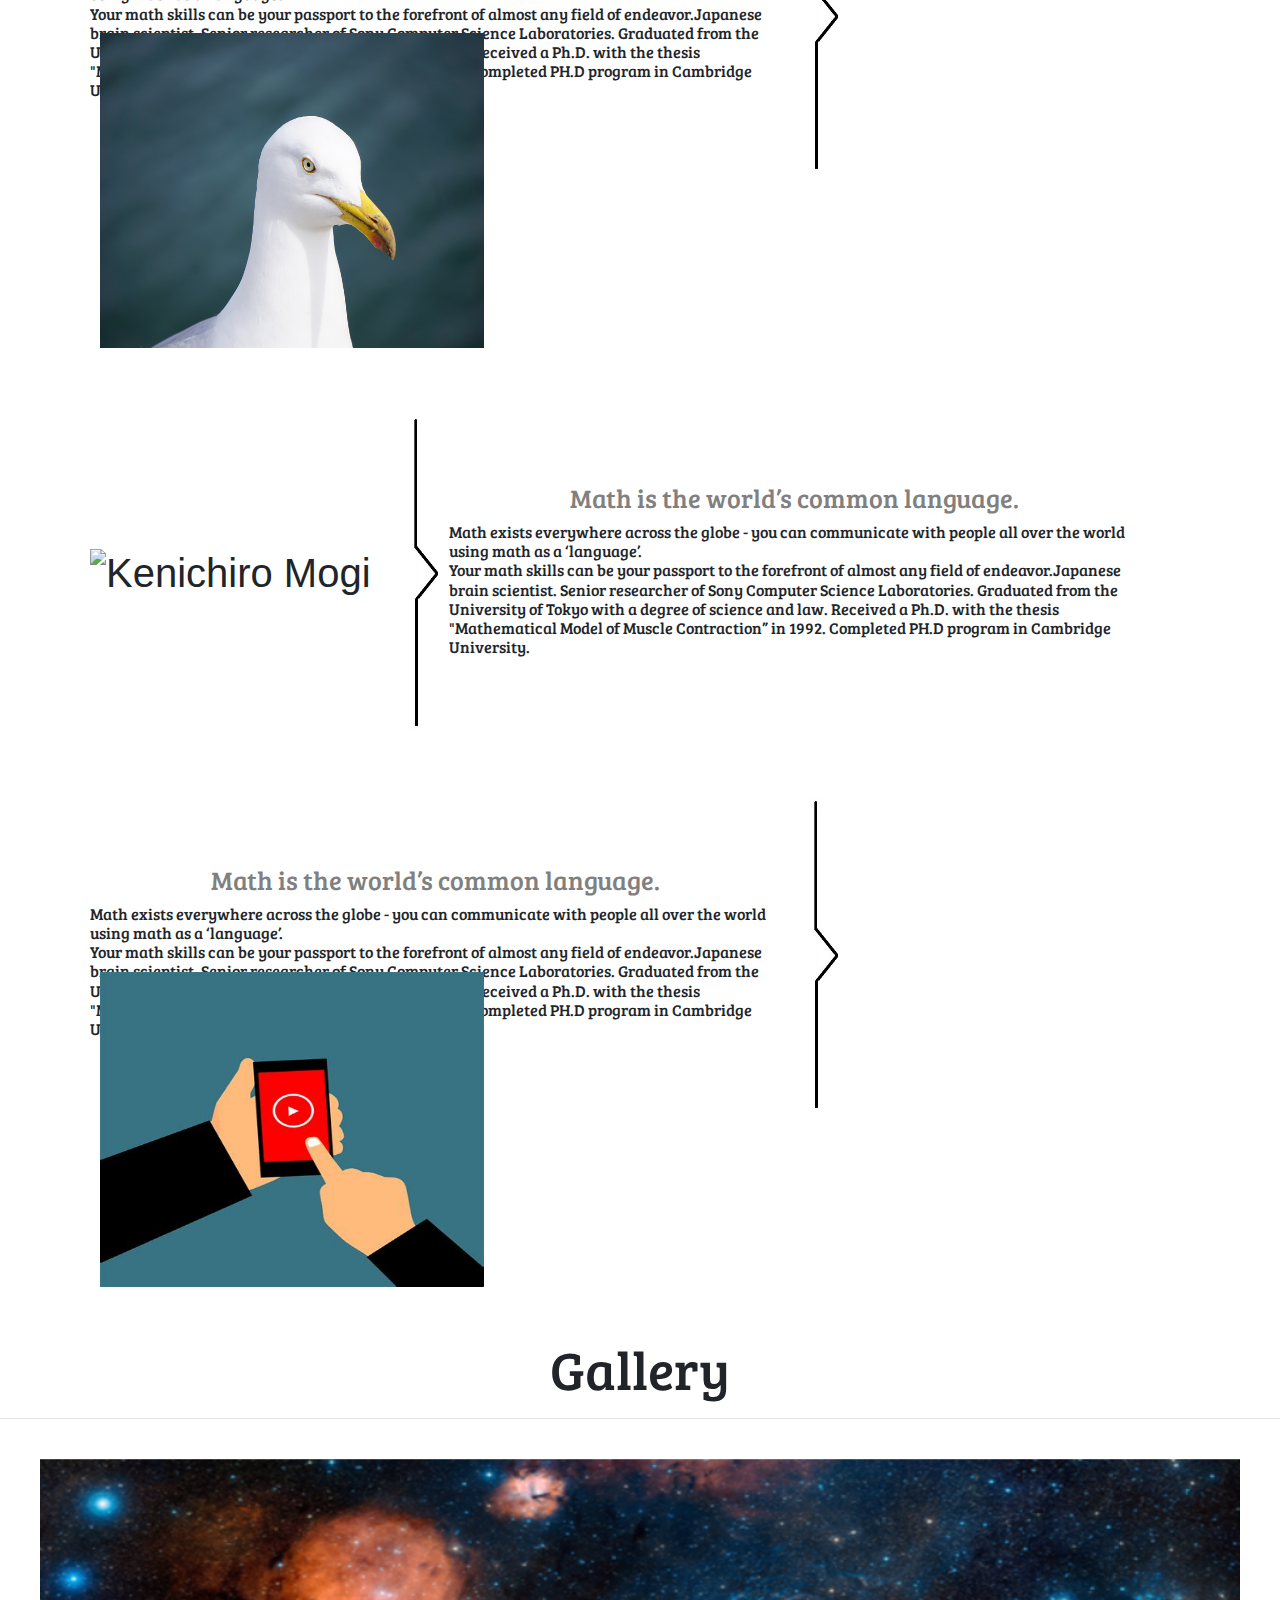
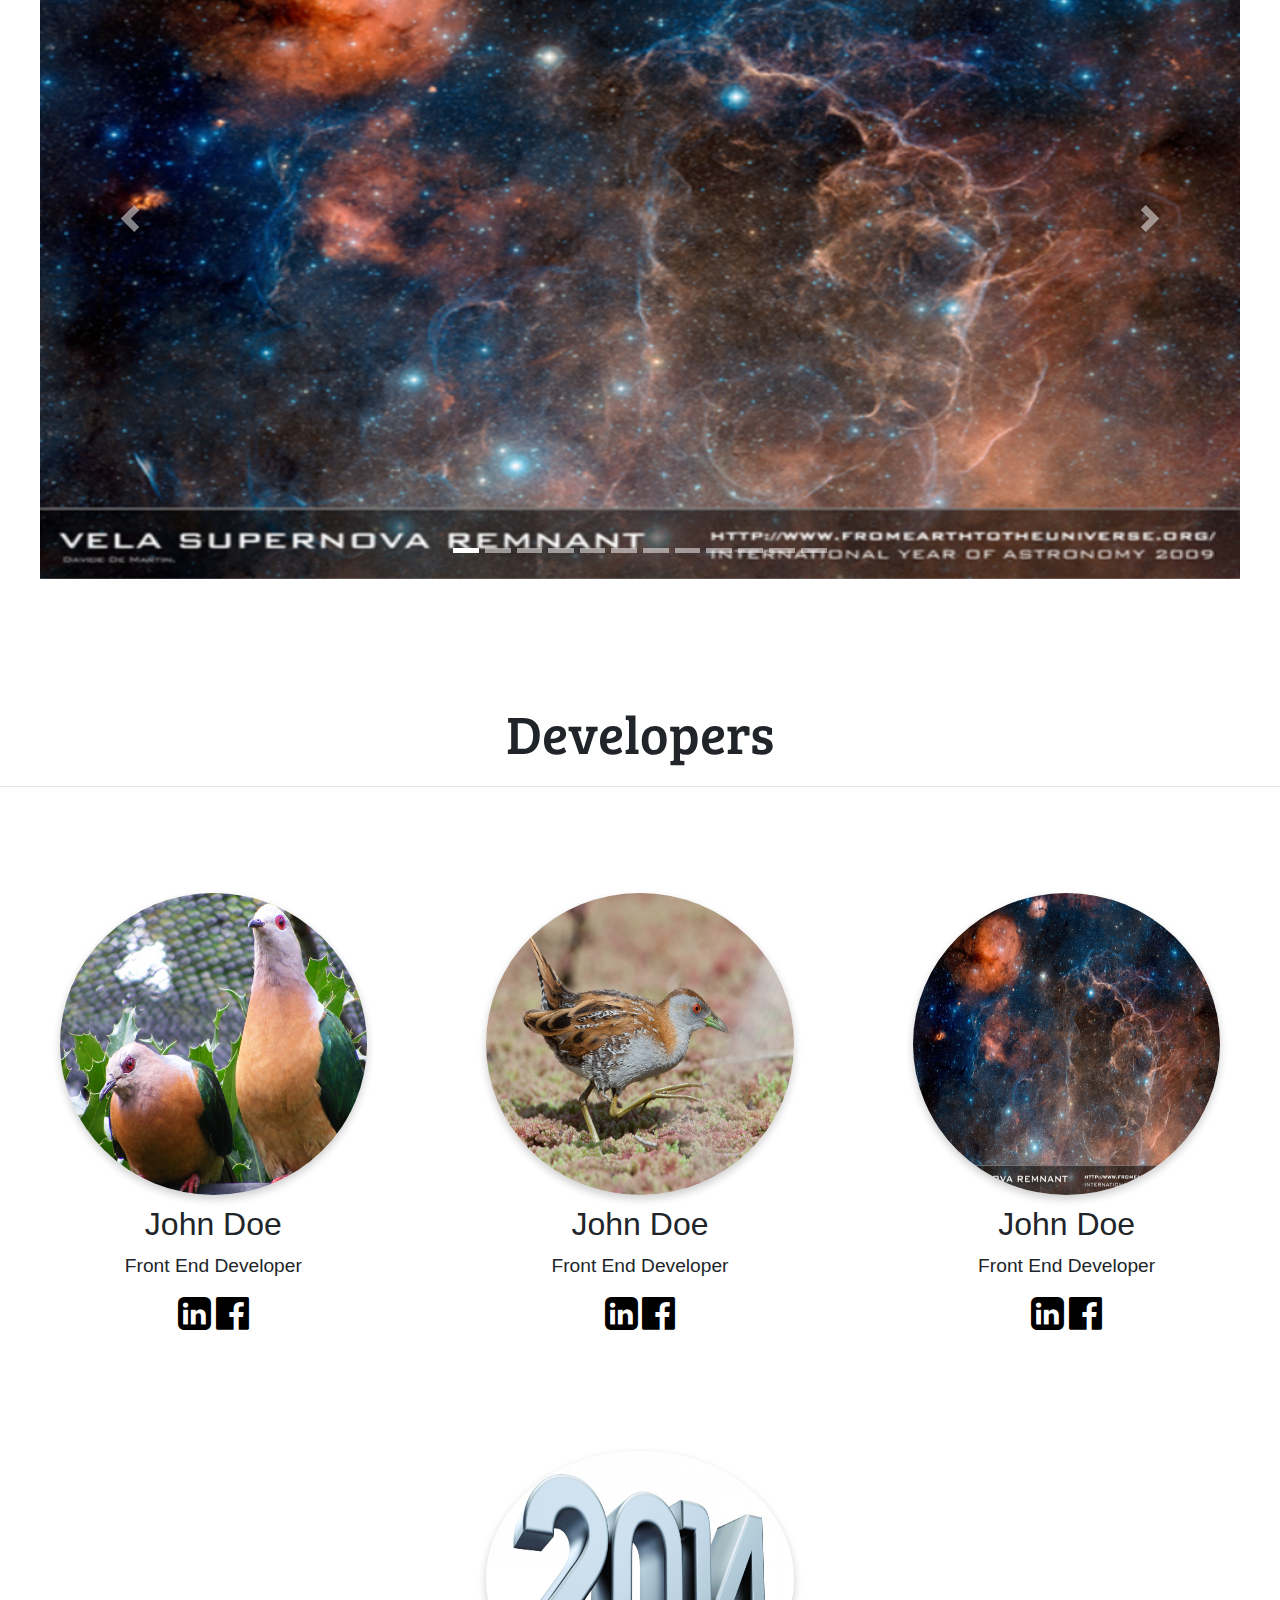
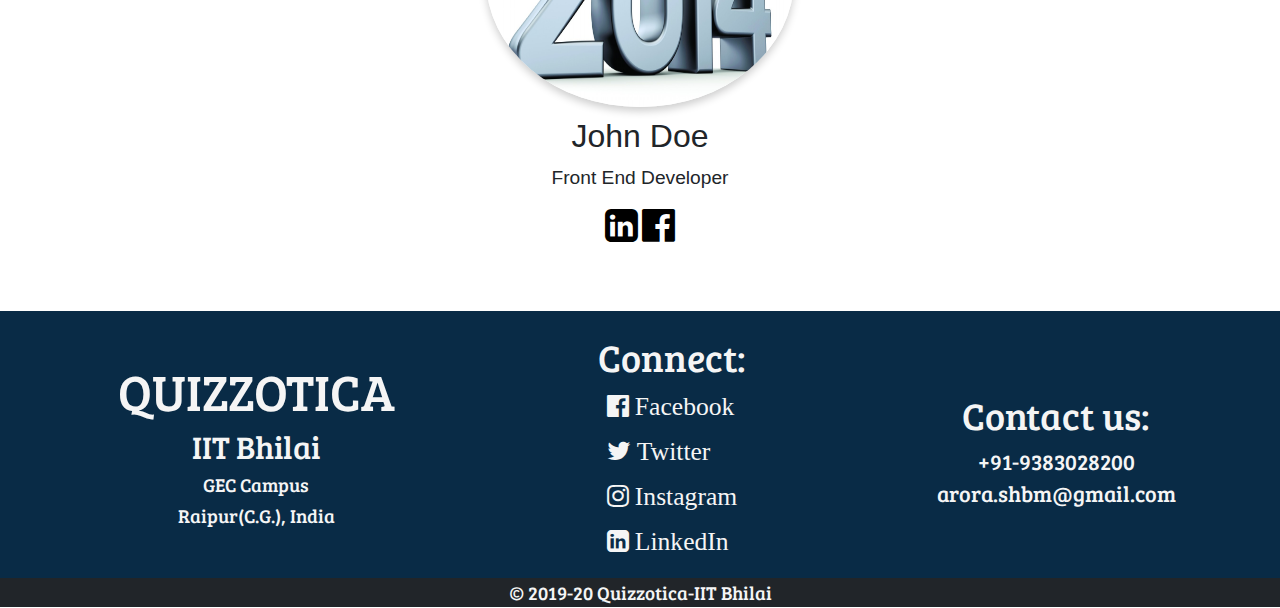
==== commit 7e7a58ec: "footer changed, color of navbar and footer changed, cards for mobile-tab view modified, logo for tab" ====
--- a/index.html
+++ b/index.html
@@ -8,16 +8,32 @@
     <link rel="stylesheet" href="https://cdnjs.cloudflare.com/ajax/libs/font-awesome/4.7.0/css/font-awesome.min.css">
     <link rel="stylesheet" href="https://stackpath.bootstrapcdn.com/bootstrap/4.3.1/css/bootstrap.min.css" integrity="sha384-ggOyR0iXCbMQv3Xipma34MD+dH/1fQ784/j6cY/iJTQUOhcWr7x9JvoRxT2MZw1T" crossorigin="anonymous">
     <link rel="stylesheet" href="styles.css">
-    
+
+    <link rel="apple-touch-icon" sizes="57x57" href="/logo/logo57x57.png">
+    <link rel="apple-touch-icon" sizes="60x60" href="/logo/logo60x60.png">
+    <link rel="apple-touch-icon" sizes="72x72" href="/logo/logo72x72.png">
+    <link rel="apple-touch-icon" sizes="76x76" href="/logo/logo76x76.png">
+    <link rel="apple-touch-icon" sizes="114x114" href="/logo/logo114x114.png">
+    <link rel="apple-touch-icon" sizes="120x120" href="/logo/logo120x120.png">
+    <link rel="apple-touch-icon" sizes="144x144" href="/logo/logo144x144.png">
+    <link rel="apple-touch-icon" sizes="152x152" href="/logo/logo152x152.png">
+    <link rel="apple-touch-icon" sizes="180x180" href="/logo/logo180x180.png">
+    <link rel="icon" type="image/png" sizes="192x192" href="./logo/logo192x192.png">
+    <link rel="icon" type="image/png" sizes="32x32" href="./logo/logo32x32.png">
+    <link rel="icon" type="image/png" sizes="96x96" href="./logo/logo96x96.png">
+    <link rel="icon" type="image/png" sizes="16x16" href="./logo/logo16x16.png">
+    <link rel="manifest" href="/logo/manifest.json">
+
     <title>Quizzotica - IIT Bhilai</title>
   </head>
 
   <body id="home-page">
     <header id="header">
-      <nav class="navbar navbar-expand-lg navbar-dark bg-dark responsive-nav">
+      <nav class="navbar navbar-expand-lg navbar-dark bg-dark">
         <a href="logo.jpeg" target="_blank" class="logo"><img src="logo.jpeg" alt="logo" id="logo-img" /></a>
-        <button id="nav-button-less-than-992px" class="navbar-toggler" type="button" data-toggle="collapse" data-target="#navbarSupportedContent" aria-controls="navbarSupportedContent" aria-expanded="false" aria-label="Toggle navigation">
-          <span id="nav-button-less-than-992px-span" class="navbar-toggler-icon"></span>
+        <button id="nav-button-less-than-992px" class="navbar-toggler collapsed" type="button" data-toggle="collapse" data-target="#navbarSupportedContent" aria-controls="navbarSupportedContent" aria-expanded="false" aria-label="Toggle navigation">
+          <!--<span id="nav-button-less-than-992px-span" class="navbar-toggler-icon"></span>-->
+          <i id="nav-button-less-than-992px-span" class="fa fa-bars" aria-hidden="true"></i>
         </button>
 
         <div class="collapse navbar-collapse" id="navbarSupportedContent">
@@ -140,48 +156,48 @@
             <img src="5.jpg" class="card-img-top" alt="quiz">
             <div class="card-body">
               <h5 class="card-title">Card title</h5>
-              <p class="card-text">Lorem Ipsum is simply dummy text of the printing and typesetting industry. Lorem Ipsum has been the industry's standard dummy text ever since the 1500s, when an unknown printer took a galley of type and scrambled it to make a type specimen book.</p>
-              <a class="btn btn-primary btn-card-front btn-1">More</a>
-            </div>
-          </div>
-          <div class="back">
+              <p class="card-text">Lorem Ipsum is simply dummy text of the printing and typesetting industry. Lorem<span class="dots" style="display: inline;">...</span><span class="read-more" style="display: none;">Ipsum has been the industry's standard dummy text ever since the 1500s, when an unknown printer took a galley of type and scrambled it to make a type specimen book.</span></p>
+              <a class="btn btn-primary btn-card-front btn-1 btn-more-less" data-button-more-less=0>Read more</a>
+            </div>
+          </div>
+          <!--<div class="back">
             <div class="card-body">
               <p>It is a long established fact that a reader will be distracted by the readable content of a page when looking at its layout. The point of using Lorem Ipsum is that it has a more-or-less normal distribution of letters, as opposed to using 'Content here, content here', making it look like readable English. Many desktop publishing packages and web page editors now use Lorem Ipsum as their default model text, and a search for 'lorem ipsum' will uncover many web sites still in their infancy.</p>
               <a class="btn btn-primary btn-card-back btn-1">Back</a>
             </div>
-          </div>
+          </div>-->
         </div>
         <div class="card">
           <div class="front">
             <img src="10.jpg" class="card-img-top" alt="quiz">
             <div class="card-body">
               <h5 class="card-title">Card title</h5>
-              <p class="card-text">Contrary to popular belief, Lorem Ipsum is not simply random text. It has roots in a piece of classical Latin literature from 45 BC, making it over 2000 years old. Richard McClintock, a Latin professor at Hampden-Sydney College in Virginia, looked up one of the more obscure Latin words, consectetur, from a Lorem Ipsum passage.</p>
-              <a class="btn btn-primary btn-card-front btn-2">More</a>
-            </div>
-          </div>
-          <div class="back">
+              <p class="card-text">Contrary to popular belief, Lorem Ipsum is not simply random text. It has roots<span class="dots" style="display: inline;">...</span><span class="read-more" style="display: none;"> in a piece of classical Latin literature from 45 BC, making it over 2000 years old. Richard McClintock, a Latin professor at Hampden-Sydney College in Virginia, looked up one of the more obscure Latin words, consectetur, from a Lorem Ipsum passage.</span></p>
+              <a class="btn btn-primary btn-card-front btn-2 btn-more-less" data-button-more-less=1>Read more</a>
+            </div>
+          </div>
+          <!--<div class="back">
             <div class="card-body">
               <p>There are many variations of passages of Lorem Ipsum available, but the majority have suffered alteration in some form, by injected humour, or randomised words which don't look even slightly believable. If you are going to use a passage of Lorem Ipsum, you need to be sure there isn't anything embarrassing hidden in the middle of text. All the Lorem Ipsum generators on the Internet tend to repeat predefined chunks as necessary, making this the first true generator on the Internet.</p>
               <a class="btn btn-primary btn-card-back btn-2">Back</a>
             </div>
-          </div>
+          </div>-->
         </div>
         <div class="card">
           <div class="front">
             <img src="6.jpg" class="card-img-top" alt="quiz">
             <div class="card-body">
               <h5 class="card-title">Card title</h5>
-              <p class="card-text">The standard chunk of Lorem Ipsum used since the 1500s is reproduced below for those interested. Sections 1.10.32 and 1.10.33 from "de Finibus Bonorum et Malorum" by Cicero are also reproduced in their exact original form, accompanied by English versions from the 1914 translation by H. Rackham.</p>
-              <a class="btn btn-primary btn-card-front btn-3">More</a>
-            </div>
-          </div>
-          <div class="back">
+              <p class="card-text">The standard chunk of Lorem Ipsum used since the 1500s is reproduced below for those interested. Sections 1.10.32<span class="dots" style="display: inline;">...</span><span class="read-more" style="display: none;"> and 1.10.33 from "de Finibus Bonorum et Malorum" by Cicero are also reproduced in their exact original form, accompanied by English versions from the 1914 translation by H. Rackham.</span></p>
+              <a class="btn btn-primary btn-card-front btn-3 btn-more-less" data-button-more-less=2>Read more</a>
+            </div>
+          </div>
+          <!--<div class="back">
             <div class="card-body">
               <p>"Lorem ipsum dolor sit amet, consectetur adipiscing elit, sed do eiusmod tempor incididunt ut labore et dolore magna aliqua. Ut enim ad minim veniam, quis nostrud exercitation ullamco laboris nisi ut aliquip ex ea commodo consequat. Duis aute irure dolor in reprehenderit in voluptate velit esse cillum dolore eu fugiat nulla pariatur.</p>
               <a class="btn btn-primary btn-card-back btn-3">Back</a>
             </div>
-          </div>
+          </div>-->
         </div>
       </div>
     </section>
@@ -298,35 +314,42 @@
     <footer id="footer">
       <div class="flex-imple footer-margin">
         <div class="footer-left">
-          <h1 class="footer-name-h"><a href="#">QUIZZOTICA</a></h1>
+          <h1 class="footer-name-h"><a href="#" class="footer-color">QUIZZOTICA</a></h1>
+          <h4 class="footer-name-h address"><a href ="https://www.iitbhilai.ac.in/" class="footer-color" target="_blank">IIT Bhilai</a></h4>
+          <h4 class="footer-name-h location footer-color">GEC Campus</h4>
+          <p class="footer-name-h location footer-color">Raipur(C.G.), India</p>
+        </div>
+
+        <!--<div class="footer-center">
           <p class="footer-nav">
             <a href="#" class="bottom-nav">Home</a>
-            &middot
             <a href="#about" class="bottom-nav">About</a>
-            &middot
             <a id="events-bottom" class="bottom-nav">Events</a>
-            &middot
             <a href="#gallery" class="bottom-nav">Gallery</a>
-            &middot
             <a href="team.html" class="bottom-nav">Team</a>
           </p>
-        </div>
-
+        </div>-->
         <div class="footer-center">
-          <h4 class="footer-name-h address"><a href ="https://www.iitbhilai.ac.in/" target="_blank">IIT Bhilai, GEC Campus</a></h4>
-          <p class="footer-name-h location">Raipur(C.G.), India</p>
+            <h1 class="footer-name-h address footer-color">Connect:</h1>
+          <p class="footer-nav">
+            <a href="#" class="connect footer-color"><i class="fa fa-facebook-official footer-fa">  Facebook</i></a>
+            <a href="#" class="connect footer-color"><i class="fa fa-twitter footer-fa">  Twitter</i></a>
+            <a href="#" class="connect footer-color"><i class="fa fa-instagram footer-fa">  Instagram</i></a>
+            <a href="#" class="connect footer-color"><i class="fa fa-linkedin-square footer-fa">  LinkedIn</i></a>
+          </p>
         </div>
 
         <div class="footer-right">
-          <h4 class="footer-name-h number">+91-9383028200</h4>
-          <h6 class="footer-name-h mail"><a href="mailto:arora.shbm@gmail.com">arora.shbm@gmail.com</a></h6>
+          <h1 class="footer-name-h address footer-color">Contact us:</h1>
+          <h4 class="footer-name-h number footer-color">+91-9383028200</h4>
+          <h6 class="footer-name-h mail"><a class="footer-color" href="mailto:arora.shbm@gmail.com">arora.shbm@gmail.com</a class="footer-color"></h6>
         </div>
 
       </div>
     </footer>
 
     <div id="copyright">
-      <p>Quizzotica-IIT Bhilai &#169; 2019</p>
+      <p>&#169; 2019-20 Quizzotica-IIT Bhilai</p>
     </div>
 
     <script>
@@ -363,7 +386,7 @@
         checkActive(image_indicator_clicked);
       }
     </script>
-    
+
     <script type="text/javascript" src="header.js"></script>
     <script type="text/javascript" src="card.js"></script>
     <script type="text/javascript" src="events.js"></script>
--- a/styles.css
+++ b/styles.css
@@ -19,10 +19,15 @@
   height: auto;
 }
 
+.bg-dark {
+  background-color: #092b46!important;
+}
+
 #logo-img {
   width: 9vw;
   height: 8vh;
   border: 1px solid whitesmoke;
+  border-radius: 50%;
 }
 
 @media screen and (max-width: 500px) {
@@ -65,7 +70,7 @@
 .nav-link {
   color: whitesmoke !important;
   font-size: 2vw;
-  text-align: center;
+  text-align: left;
 }
 
 @media screen and (max-width: 500px) {
@@ -131,8 +136,7 @@
 @media screen and (max-width: 991px) {
   .download {
     border: none;
-    color: whitesmoke!important;
-    background: grey;
+    background: none;
     padding-right: 0rem!important;
   }
 }
@@ -348,13 +352,17 @@
   perspective: 1000px;
 }
 
-.front {
+.btn-more-less {
+  color: whitesmoke!important;
+}
+
+/*.front {
   display: block;
-}
-
-.back {
+}*/
+
+/*.back {
   display: none;
-}
+}*/
 
 .card-title {
   font-size: 1.5rem;
@@ -515,8 +523,12 @@
 
 .fafa {
   text-decoration: none;
-  font-size: 2.5vw;
+  font-size: 3vw!important;
   color: black;
+}
+
+.footer-fa {
+  font-size: 2vw;
 }
 
 .contact-info:hover, .fafa:hover {
@@ -542,7 +554,7 @@
   }
 
   .fafa {
-    font-size: 5vw;
+    font-size: 5vw!important;
   }
 }
 
@@ -559,7 +571,7 @@
   }
 
   .fafa {
-    font-size: 7vw;
+    font-size: 7vw!important;
   }
 }
 
@@ -570,21 +582,24 @@
 
 #footer {
   margin-top: 50px;
-  background: #80808080;
+  background: #092b46;
   display: inline-block;
   width: 100%;
 }
 
+.footer-color {
+  color: whitesmoke!important;
+}
+
 .footer-margin {
-  margin-top: 3%;
-  margin-bottom: 3%;
+  margin-top: 1%;
+  margin-bottom: 1%;
 }
 
 .footer-name-h, .footer-nav {
-  margin: 20px;
+  margin: 0px;
   color: black;
   text-decoration: none;
-  margin-bottom: 10px;
   font-family: 'Bree Serif', serif;
 }
 
@@ -598,16 +613,18 @@
   width: 100%;
 }
 
-.footer-left {
+.footer-left, .footer-right, .footer-center {
+  width: 40%;
+  margin-top: auto;
+  margin-bottom: auto;
+}
+
+.footer-center {
+  width: 25%;
+}
+
+.footer-right {
   width: 35%;
-}
-
-.footer-center {
-  width: 35%;
-}
-
-.footer-right {
-  width: 30%;
 }
 
 .footer-nav {
@@ -624,11 +641,15 @@
 
 .mail > a {
   margin-bottom: 30px;
-  font-size: 2vw!important;
+  font-size: 1.75vw!important;
 }
 
 .number {
-  font-size: 3vw;
+  font-size: 1.75vw;
+}
+
+.footer-left > h4.address {
+  margin-top: 0;
 }
 
 @media screen and (max-width: 700px) {
@@ -637,11 +658,11 @@
   }
 
   .footer-center {
-    width: 100%;
+    width: 40%;
   }
 
   .footer-right {
-    width: 100%;
+    width: 60%;
   }
 
   .footer-left > p {
@@ -662,6 +683,18 @@
 
   .location {
     font-size: 3.5vw;
+  }
+
+  .connect {
+    font-size: 4vw;
+  }
+
+  .address {
+    font-size: 6vw;
+  }
+
+  .footer-fa {
+    font-size: 4vw;
   }
 }
 
@@ -671,11 +704,28 @@
     margin-right: auto;
     width: fit-content;
   }
+
+  .connect {
+    font-size: 1.5vw;
+  }
+
+  .address {
+    font-size: 3vw;
+  }
+}
+
+.footer-nav {
+  display: flex;
+  flex-direction: column;
+  width: fit-content;
+  margin-right: auto;
+  margin-left: auto;
 }
 
 .footer-nav > a {
   color: black;
   cursor: pointer;
+  line-height: 5vh;
 }
 
 .address, .number {
@@ -687,13 +737,14 @@
 }
 
 #copyright {
-  background: #80808040;
+  background: #212529;
 }
 
 #copyright > p {
   font-size: 1.5vw;
   text-align: center;
   margin-bottom: 1px;
+  color: whitesmoke;
 }
 
 @media screen and (max-width: 500px) {
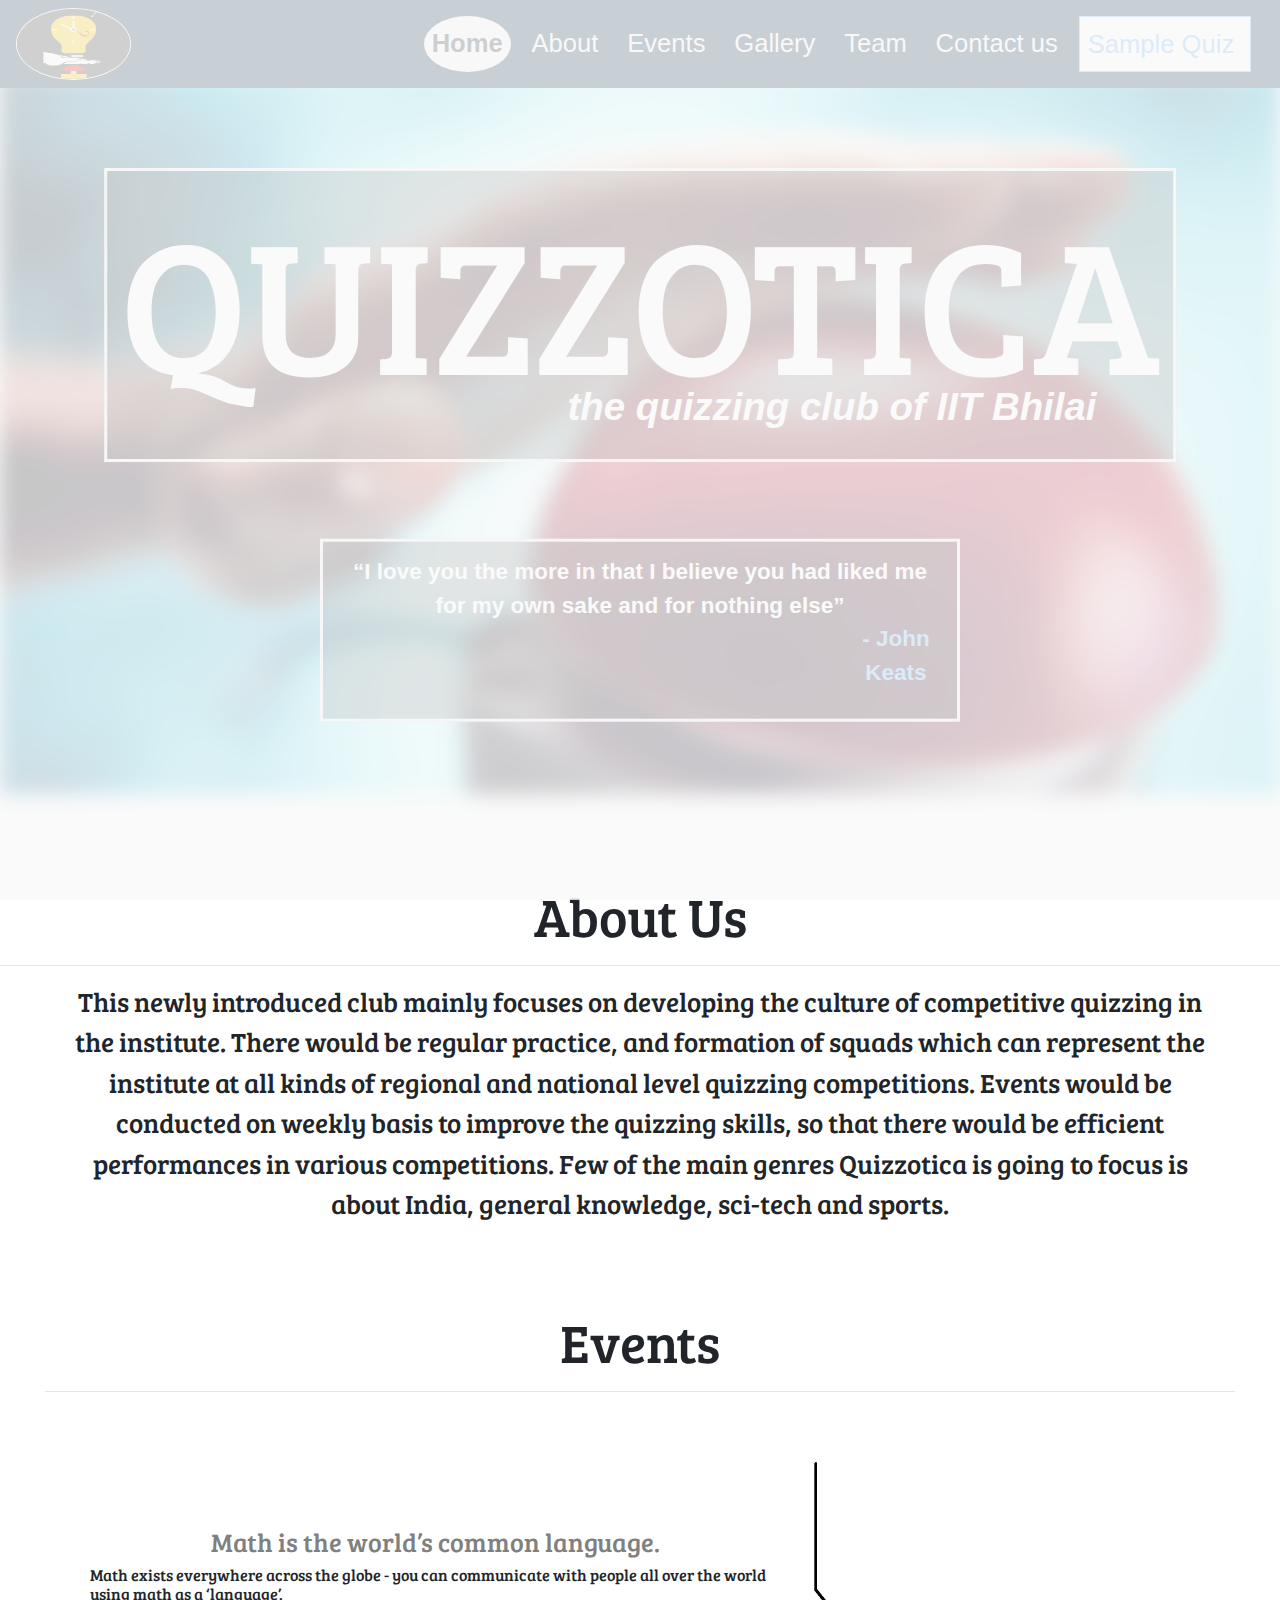
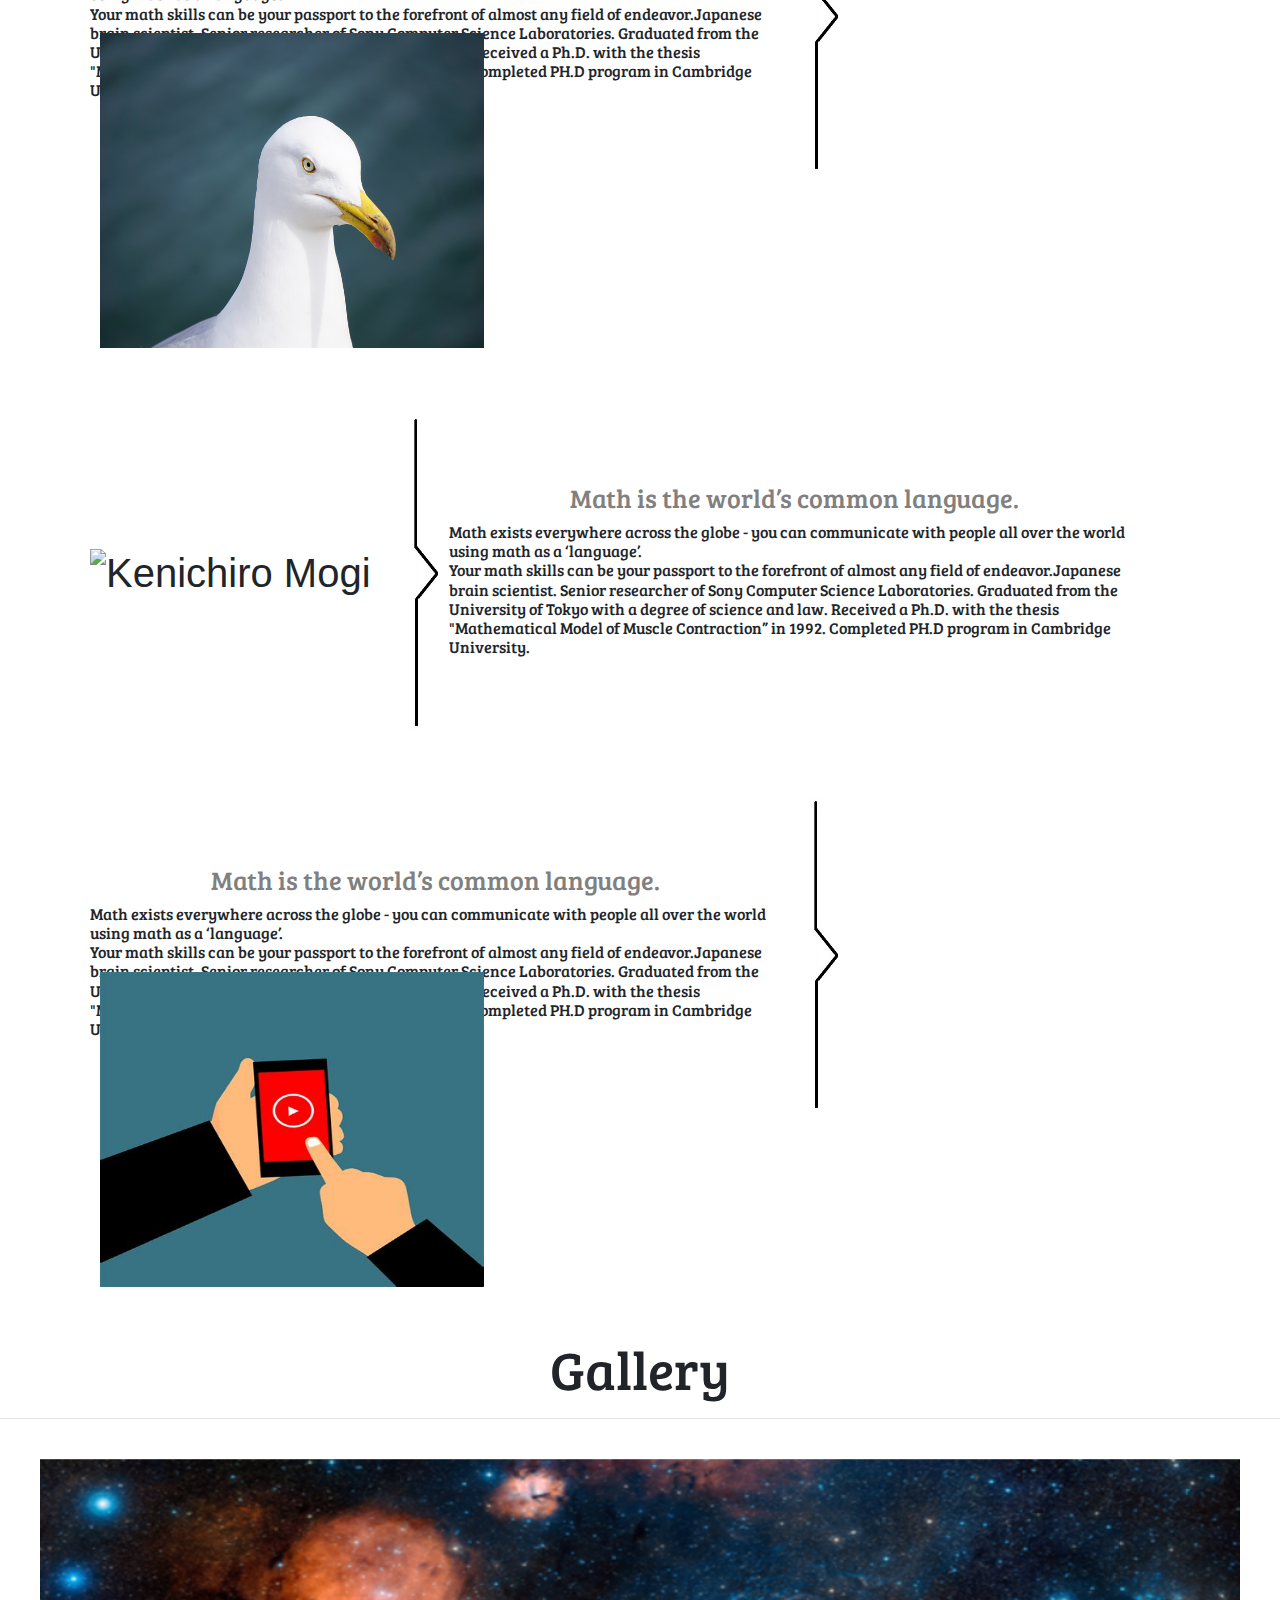
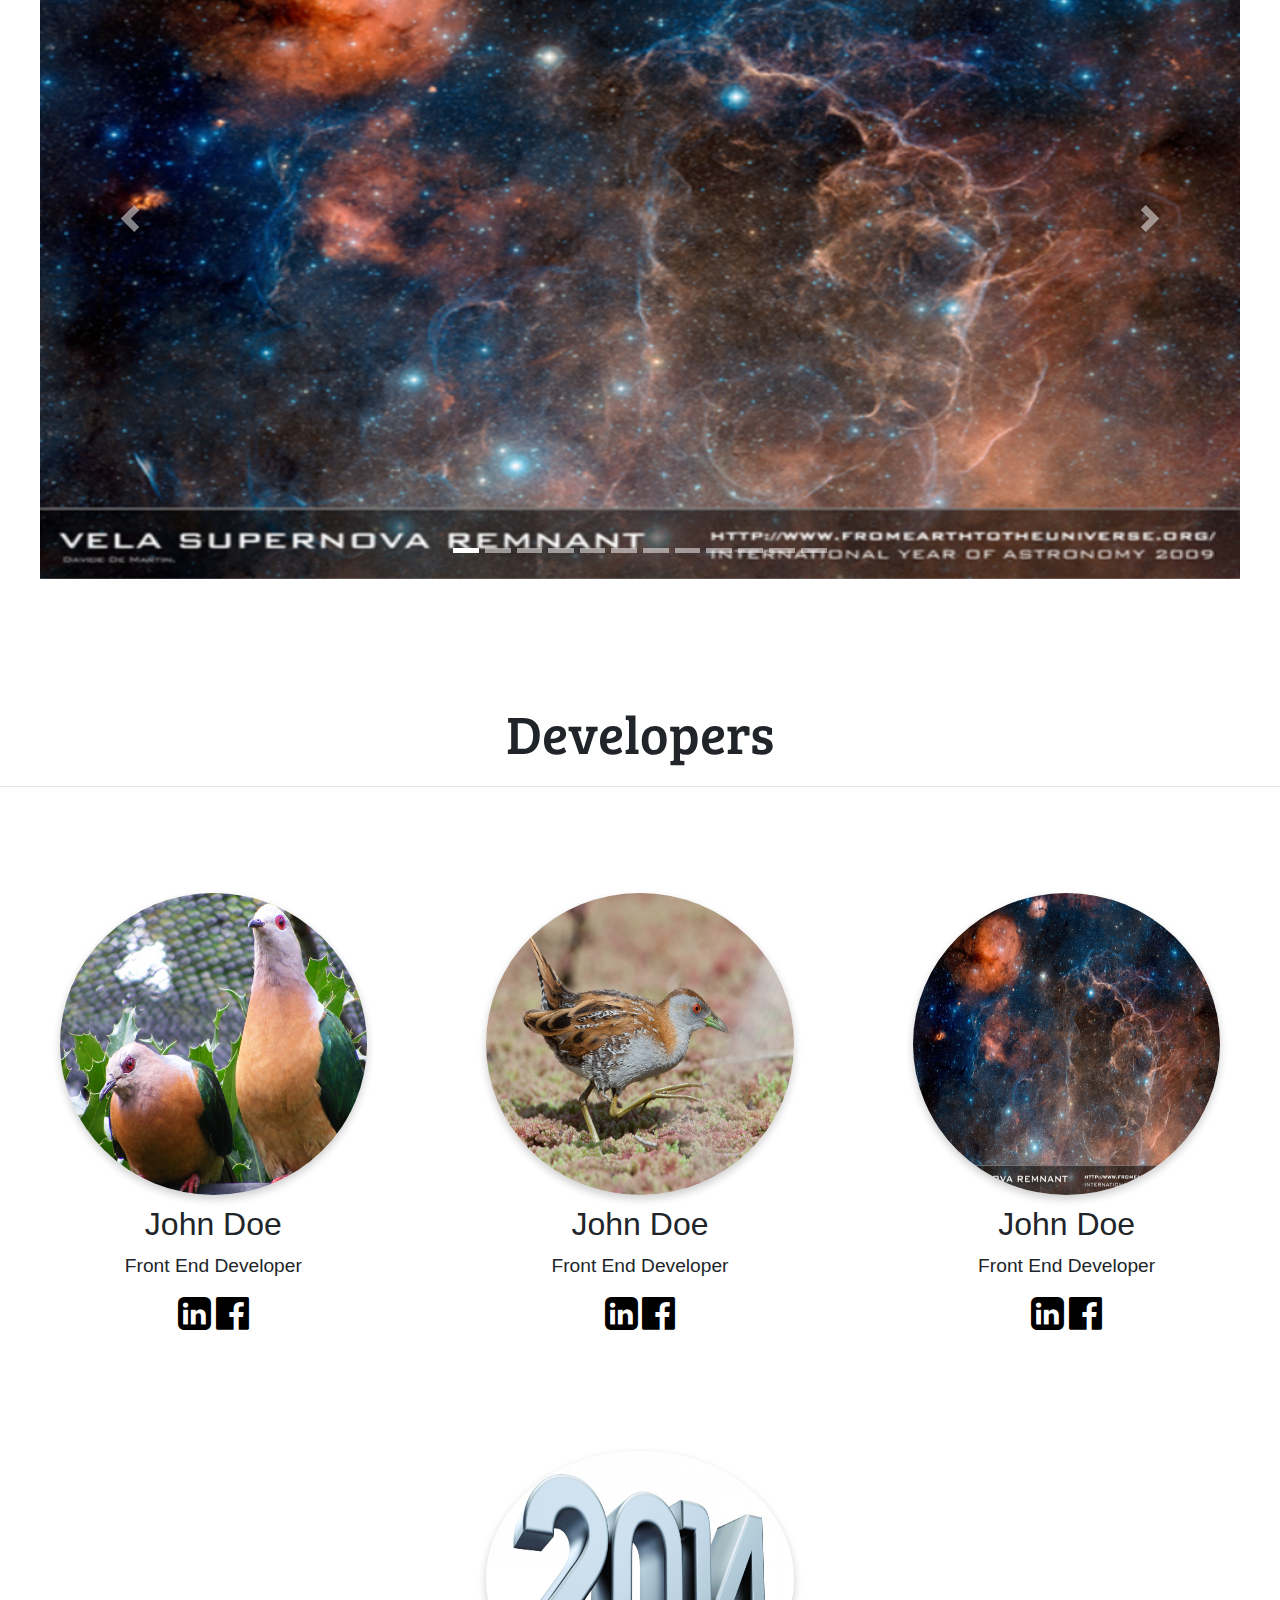
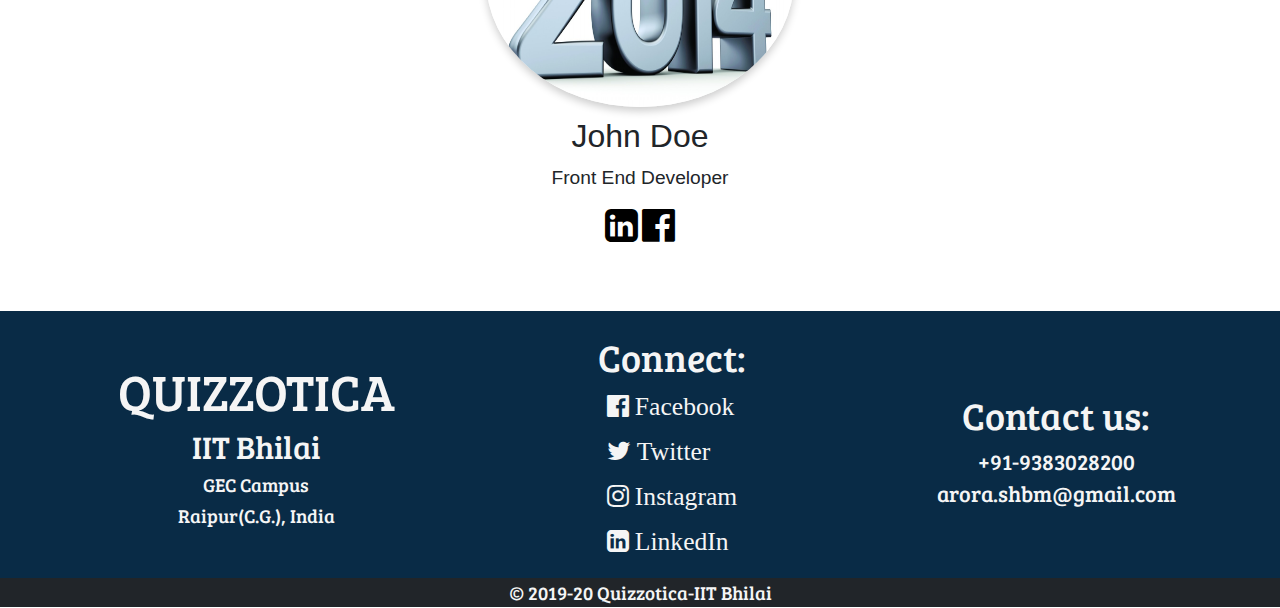
==== commit d5116fc5: "sample loader added" ====
--- a/index.html
+++ b/index.html
@@ -28,6 +28,7 @@
   </head>
 
   <body id="home-page">
+    <div class="loader"></div>
     <header id="header">
       <nav class="navbar navbar-expand-lg navbar-dark bg-dark">
         <a href="logo.jpeg" target="_blank" class="logo"><img src="logo.jpeg" alt="logo" id="logo-img" /></a>
@@ -352,6 +353,7 @@
       <p>&#169; 2019-20 Quizzotica-IIT Bhilai</p>
     </div>
 
+    <script src="https://code.jquery.com/jquery-3.3.1.slim.min.js" integrity="sha384-q8i/X+965DzO0rT7abK41JStQIAqVgRVzpbzo5smXKp4YfRvH+8abtTE1Pi6jizo" crossorigin="anonymous"></script>
     <script>
       var images = document.getElementsByClassName("carousel-item");
 
@@ -386,13 +388,12 @@
         checkActive(image_indicator_clicked);
       }
     </script>
-
+    <script type="text/javascript" src="loader.js"></script>
     <script type="text/javascript" src="header.js"></script>
     <script type="text/javascript" src="card.js"></script>
     <script type="text/javascript" src="events.js"></script>
     <script type="text/javascript" src="quote-slider.js"></script>
     <script type="text/javascript" src="nav.js"></script>
-    <script src="https://code.jquery.com/jquery-3.3.1.slim.min.js" integrity="sha384-q8i/X+965DzO0rT7abK41JStQIAqVgRVzpbzo5smXKp4YfRvH+8abtTE1Pi6jizo" crossorigin="anonymous"></script>
     <script src="https://cdnjs.cloudflare.com/ajax/libs/popper.js/1.14.7/umd/popper.min.js" integrity="sha384-UO2eT0CpHqdSJQ6hJty5KVphtPhzWj9WO1clHTMGa3JDZwrnQq4sF86dIHNDz0W1" crossorigin="anonymous"></script>
     <script src="https://stackpath.bootstrapcdn.com/bootstrap/4.3.1/js/bootstrap.min.js" integrity="sha384-JjSmVgyd0p3pXB1rRibZUAYoIIy6OrQ6VrjIEaFf/nJGzIxFDsf4x0xIM+B07jRM" crossorigin="anonymous"></script>
   </body>
--- a/styles.css
+++ b/styles.css
@@ -1,4 +1,25 @@
 @import url('https://fonts.googleapis.com/css?family=Bree+Serif&display=swap');
+
+.loader {
+  position: fixed;
+  width: 100%;
+  height: 100%;
+  z-index: 9999;
+  background: url('loader-desk.gif') 50% 50% no-repeat rgb(249,249,249);
+  opacity: 0.8;
+}
+
+@media screen and (max-width: 640px) {
+  .loader {
+    background: url('loader-mob.gif') 50% 50% no-repeat rgb(249,249,249);
+  }
+}
+
+@media screen and (min-width: 641px) and (max-width: 800px) {
+  .loader {
+    background: url('loader-tab.gif') 50% 50% no-repeat rgb(249,249,249);
+  }
+}
 
 #header{
     height: 55px;
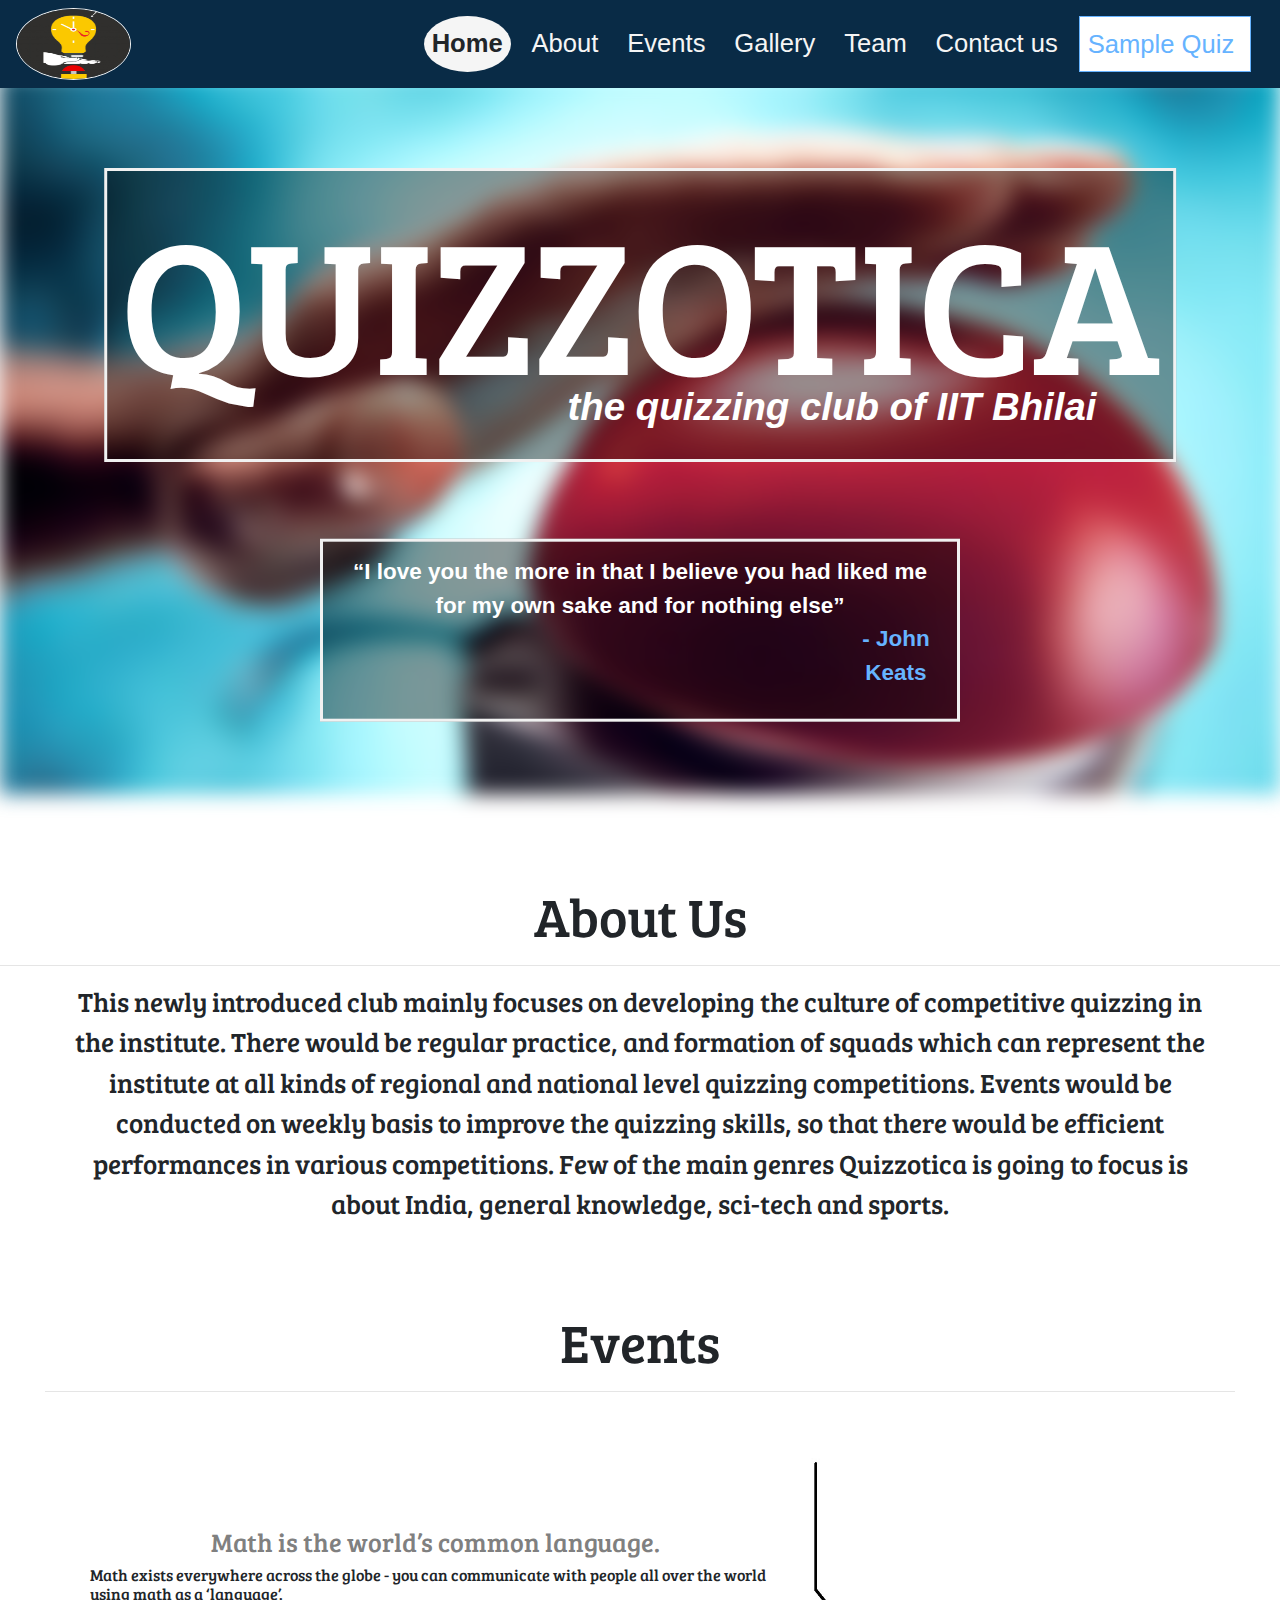
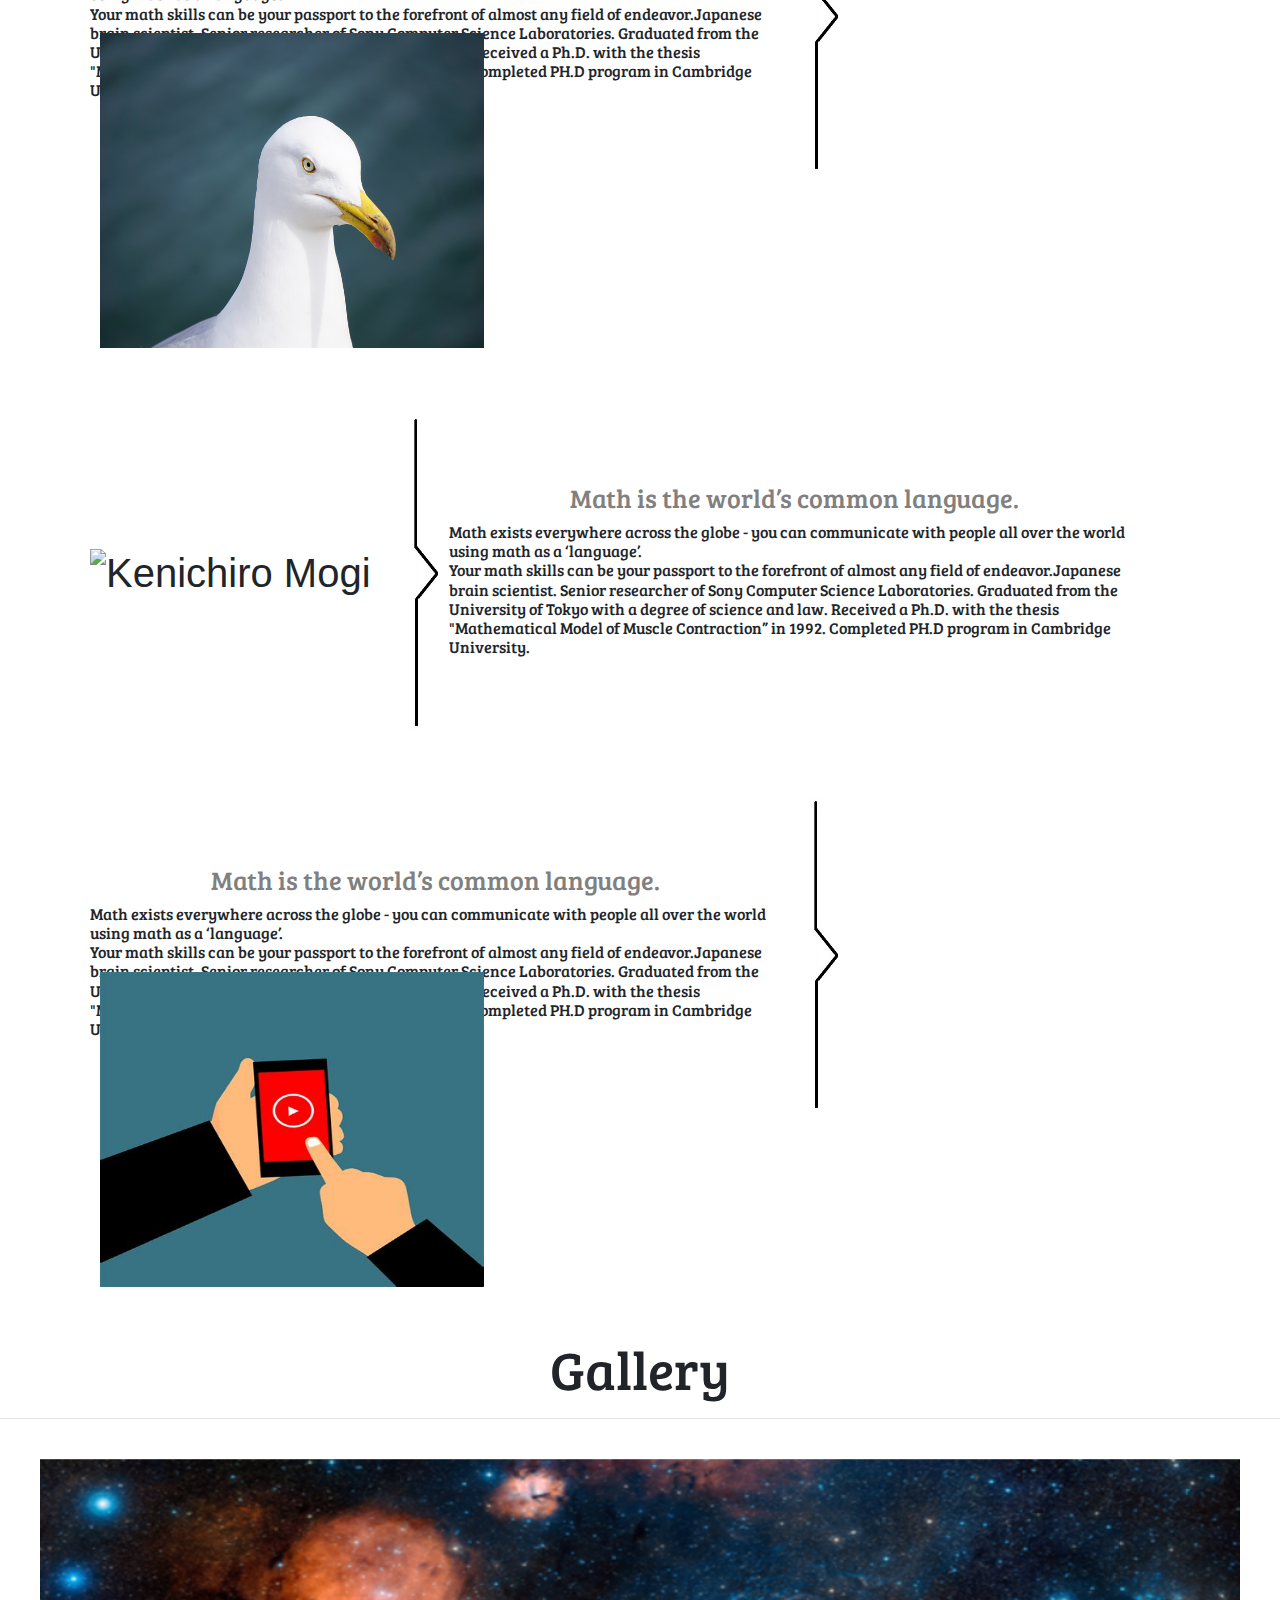
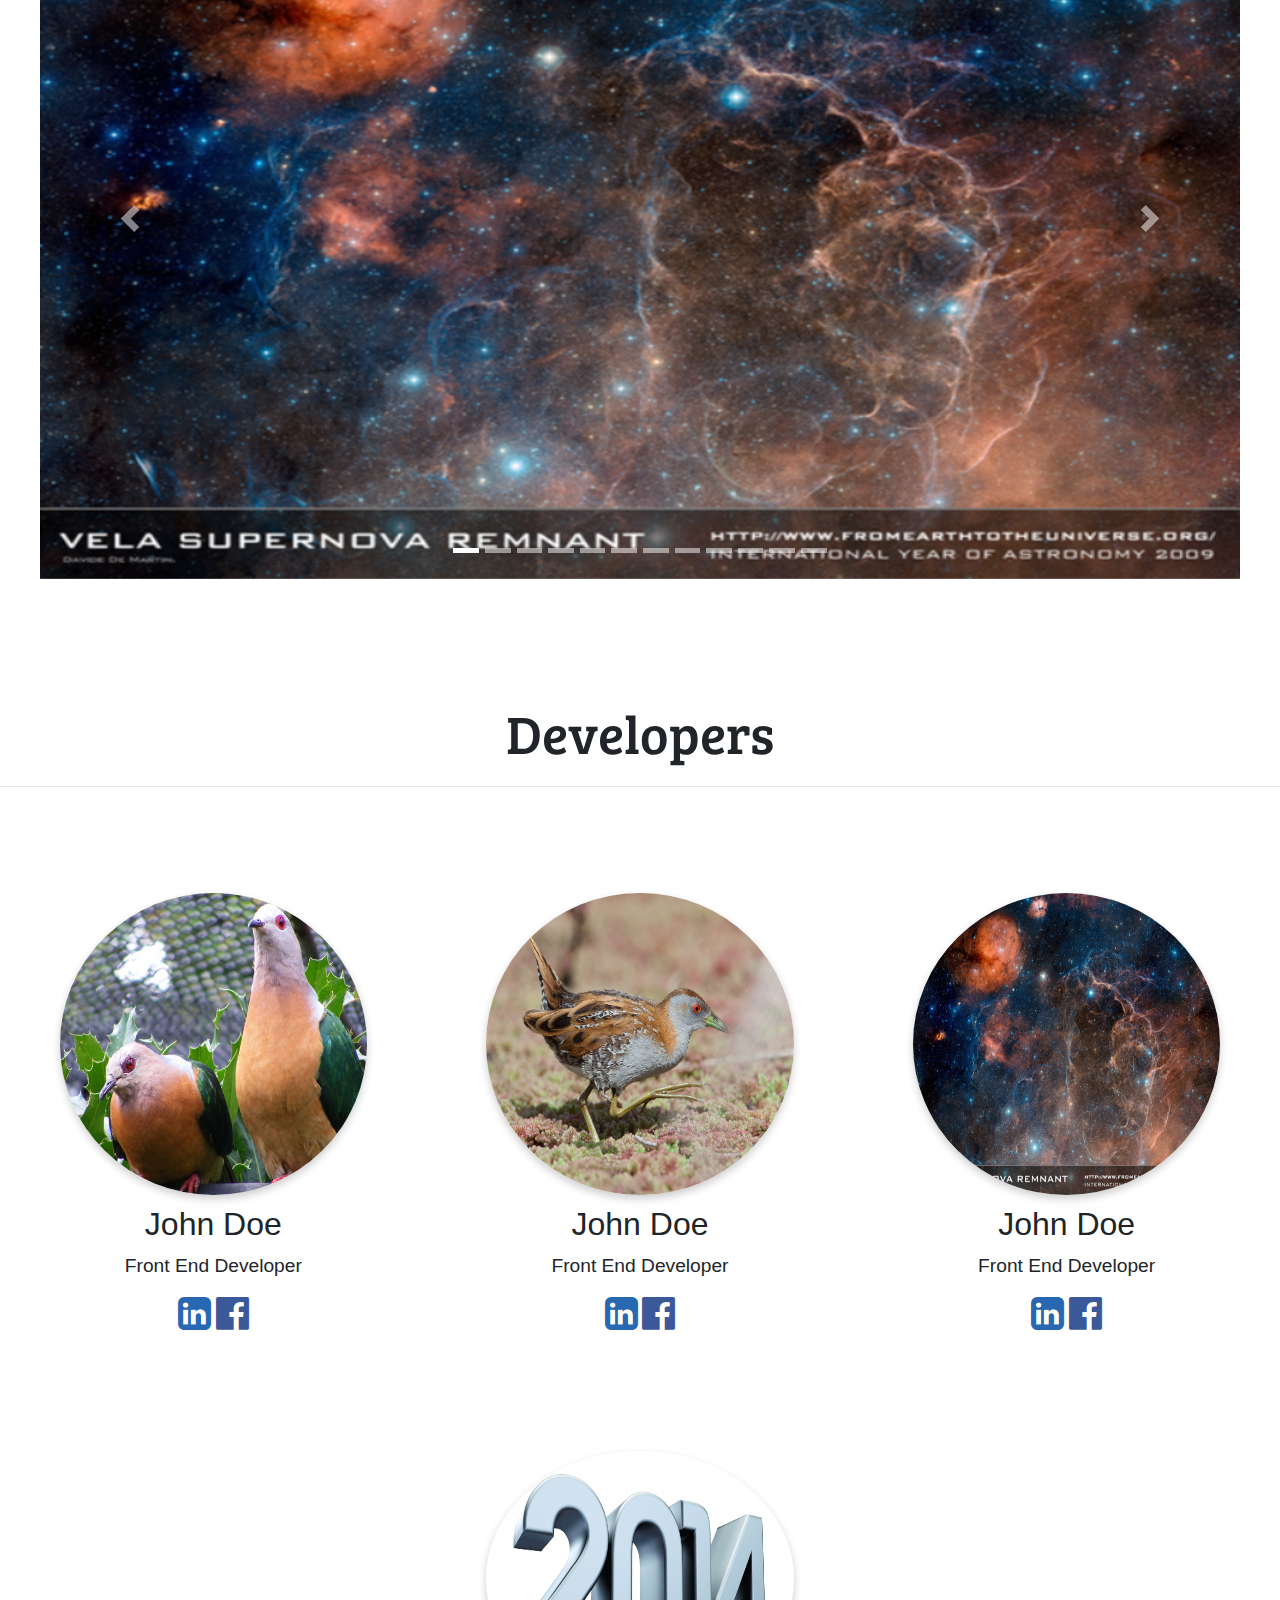
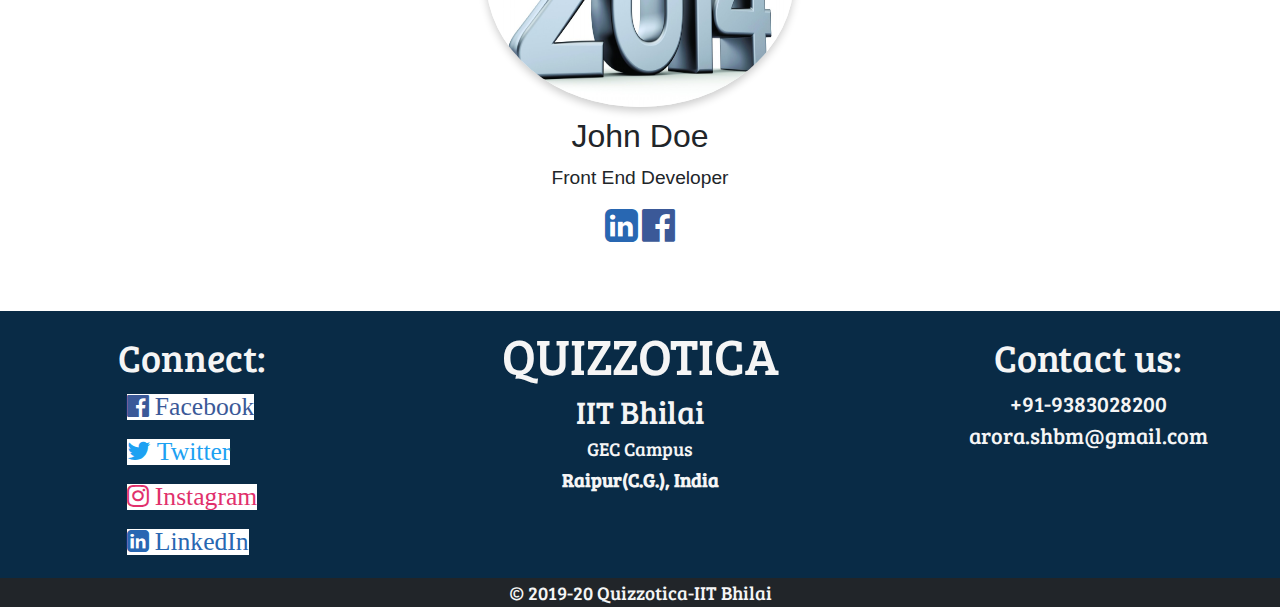
==== commit d53ec0aa: "footer changed and loader changed" ====
--- a/index.html
+++ b/index.html
@@ -283,38 +283,39 @@
         <img src="11.jpg" alt="John" class="pic">
         <h3>John Doe</h3>
         <p class="for-devs">Front End Developer</p>
-        <a href="#" class="fafa"><i class="fa fa-linkedin-square"></i></a>
-        <a href="#" class="fafa"><i class="fa fa-facebook-official"></i></a>
+        <a href="#" class="fafa"><i class="fa fa-linkedin-square linkedin"></i></a>
+        <a href="#" class="fafa"><i class="fa fa-facebook-official facebook"></i></a>
       </div>
 
       <div class="dev">
         <img src="12.jpg" alt="John" class="pic">
         <h3>John Doe</h3>
         <p class="for-devs">Front End Developer</p>
-        <a href="#" class="fafa"><i class="fa fa-linkedin-square"></i></a>
-        <a href="#" class="fafa"><i class="fa fa-facebook-official"></i></a>
+        <a href="#" class="fafa"><i class="fa fa-linkedin-square linkedin"></i></a>
+        <a href="#" class="fafa"><i class="fa fa-facebook-official facebook"></i></a>
       </div>
 
       <div class="dev">
         <img src="1.png" alt="John" class="pic">
         <h3>John Doe</h3>
         <p class="for-devs">Front End Developer</p>
-        <a href="#" class="fafa"><i class="fa fa-linkedin-square"></i></a>
-        <a href="#" class="fafa"><i class="fa fa-facebook-official"></i></a>
+        <a href="#" class="fafa"><i class="fa fa-linkedin-square linkedin"></i></a>
+        <a href="#" class="fafa"><i class="fa fa-facebook-official facebook"></i></a>
       </div>
 
       <div class="dev">
         <img src="2.jpg" alt="John" class="pic">
         <h3>John Doe</h3>
         <p class="for-devs">Front End Developer</p>
-        <a href="https://www.linkedin.com/in/shubham-arora-3968b8191/" target="_blank" class="fafa"><i class="fa fa-linkedin-square"></i></a>
-        <a href="https://www.facebook.com/profile.php?id=100014025948281" target="_blank" class="fafa"><i class="fa fa-facebook-official"></i></a>
+        <a href="https://www.linkedin.com/in/shubham-arora-3968b8191/" target="_blank" class="fafa"><i class="fa fa-linkedin-square linkedin"></i></a>
+        <a href="https://www.facebook.com/profile.php?id=100014025948281" target="_blank" class="fafa"><i class="fa fa-facebook-official facebook"></i></a>
       </div>
     </div>
 
     <footer id="footer">
       <div class="flex-imple footer-margin">
-        <div class="footer-left">
+        <!--Don't add any more class-->
+        <div class="footer-left active">
           <h1 class="footer-name-h"><a href="#" class="footer-color">QUIZZOTICA</a></h1>
           <h4 class="footer-name-h address"><a href ="https://www.iitbhilai.ac.in/" class="footer-color" target="_blank">IIT Bhilai</a></h4>
           <h4 class="footer-name-h location footer-color">GEC Campus</h4>
@@ -330,14 +331,22 @@
             <a href="team.html" class="bottom-nav">Team</a>
           </p>
         </div>-->
+
         <div class="footer-center">
-            <h1 class="footer-name-h address footer-color">Connect:</h1>
+          <h1 class="footer-name-h address footer-color">Connect:</h1>
           <p class="footer-nav">
-            <a href="#" class="connect footer-color"><i class="fa fa-facebook-official footer-fa">  Facebook</i></a>
-            <a href="#" class="connect footer-color"><i class="fa fa-twitter footer-fa">  Twitter</i></a>
-            <a href="#" class="connect footer-color"><i class="fa fa-instagram footer-fa">  Instagram</i></a>
-            <a href="#" class="connect footer-color"><i class="fa fa-linkedin-square footer-fa">  LinkedIn</i></a>
+            <a href="#" class="connect footer-color"><i class="fa fa-facebook-official footer-fa facebook">  Facebook</i></a>
+            <a href="#" class="connect footer-color"><i class="fa fa-twitter footer-fa twitter">  Twitter</i></a>
+            <a href="#" class="connect footer-color"><i class="fa fa-instagram footer-fa instagram">  Instagram</i></a>
+            <a href="#" class="connect footer-color"><i class="fa fa-linkedin-square footer-fa linkedin">  LinkedIn</i></a>
           </p>
+        </div>
+
+        <div class="footer-left not-active">
+          <h1 class="footer-name-h"><a href="#" class="footer-color">QUIZZOTICA</a></h1>
+          <h4 class="footer-name-h address"><a href ="https://www.iitbhilai.ac.in/" class="footer-color" target="_blank">IIT Bhilai</a></h4>
+          <h4 class="footer-name-h location footer-color">GEC Campus</h4>
+          <p class="footer-name-h location footer-color">Raipur(C.G.), India</p>
         </div>
 
         <div class="footer-right">
@@ -390,6 +399,7 @@
     </script>
     <script type="text/javascript" src="loader.js"></script>
     <script type="text/javascript" src="header.js"></script>
+    <script type="text/javascript" src="footer.js"></script>
     <script type="text/javascript" src="card.js"></script>
     <script type="text/javascript" src="events.js"></script>
     <script type="text/javascript" src="quote-slider.js"></script>
--- a/styles.css
+++ b/styles.css
@@ -5,20 +5,11 @@
   width: 100%;
   height: 100%;
   z-index: 9999;
-  background: url('loader-desk.gif') 50% 50% no-repeat rgb(249,249,249);
-  opacity: 0.8;
-}
-
-@media screen and (max-width: 640px) {
-  .loader {
-    background: url('loader-mob.gif') 50% 50% no-repeat rgb(249,249,249);
-  }
-}
-
-@media screen and (min-width: 641px) and (max-width: 800px) {
-  .loader {
-    background: url('loader-tab.gif') 50% 50% no-repeat rgb(249,249,249);
-  }
+  opacity: 1;
+}
+
+body {
+  overflow: hidden;
 }
 
 #header{
@@ -552,8 +543,8 @@
   font-size: 2vw;
 }
 
-.contact-info:hover, .fafa:hover {
-  opacity: 0.7;
+.fafa:hover {
+  text-shadow: black;
 }
 
 .dev > h3 {
@@ -636,16 +627,14 @@
 
 .footer-left, .footer-right, .footer-center {
   width: 40%;
-  margin-top: auto;
-  margin-bottom: auto;
 }
 
 .footer-center {
-  width: 25%;
+  width: 30%;
 }
 
 .footer-right {
-  width: 35%;
+  width: 30%;
 }
 
 .footer-nav {
@@ -755,6 +744,36 @@
 
 .location, .mail, .footer-nav {
   margin-top: 5px;
+}
+
+.facebook, .twitter, .instagram, .linkedin {
+  color: #3b5998;
+  background-color: white;
+}
+
+.twitter {
+  color: #1da1f2;
+}
+
+.instagram {
+  color: #E1306C;
+}
+
+.linkedin {
+  color: #2867B2;
+}
+
+.fafa > .facebook:hover, .fafa > .linkedin:hover {
+  animation-name: rotate;
+  animation-duration: 1s;
+}
+
+.facebook:hover, .twitter:hover, .instagram:hover, .linkedin:hover {
+  text-decoration: underline;
+}
+
+@keyframes rotate {
+  from {transform: rotateY(0deg);} to {transform: rotateY(360deg);}
 }
 
 #copyright {
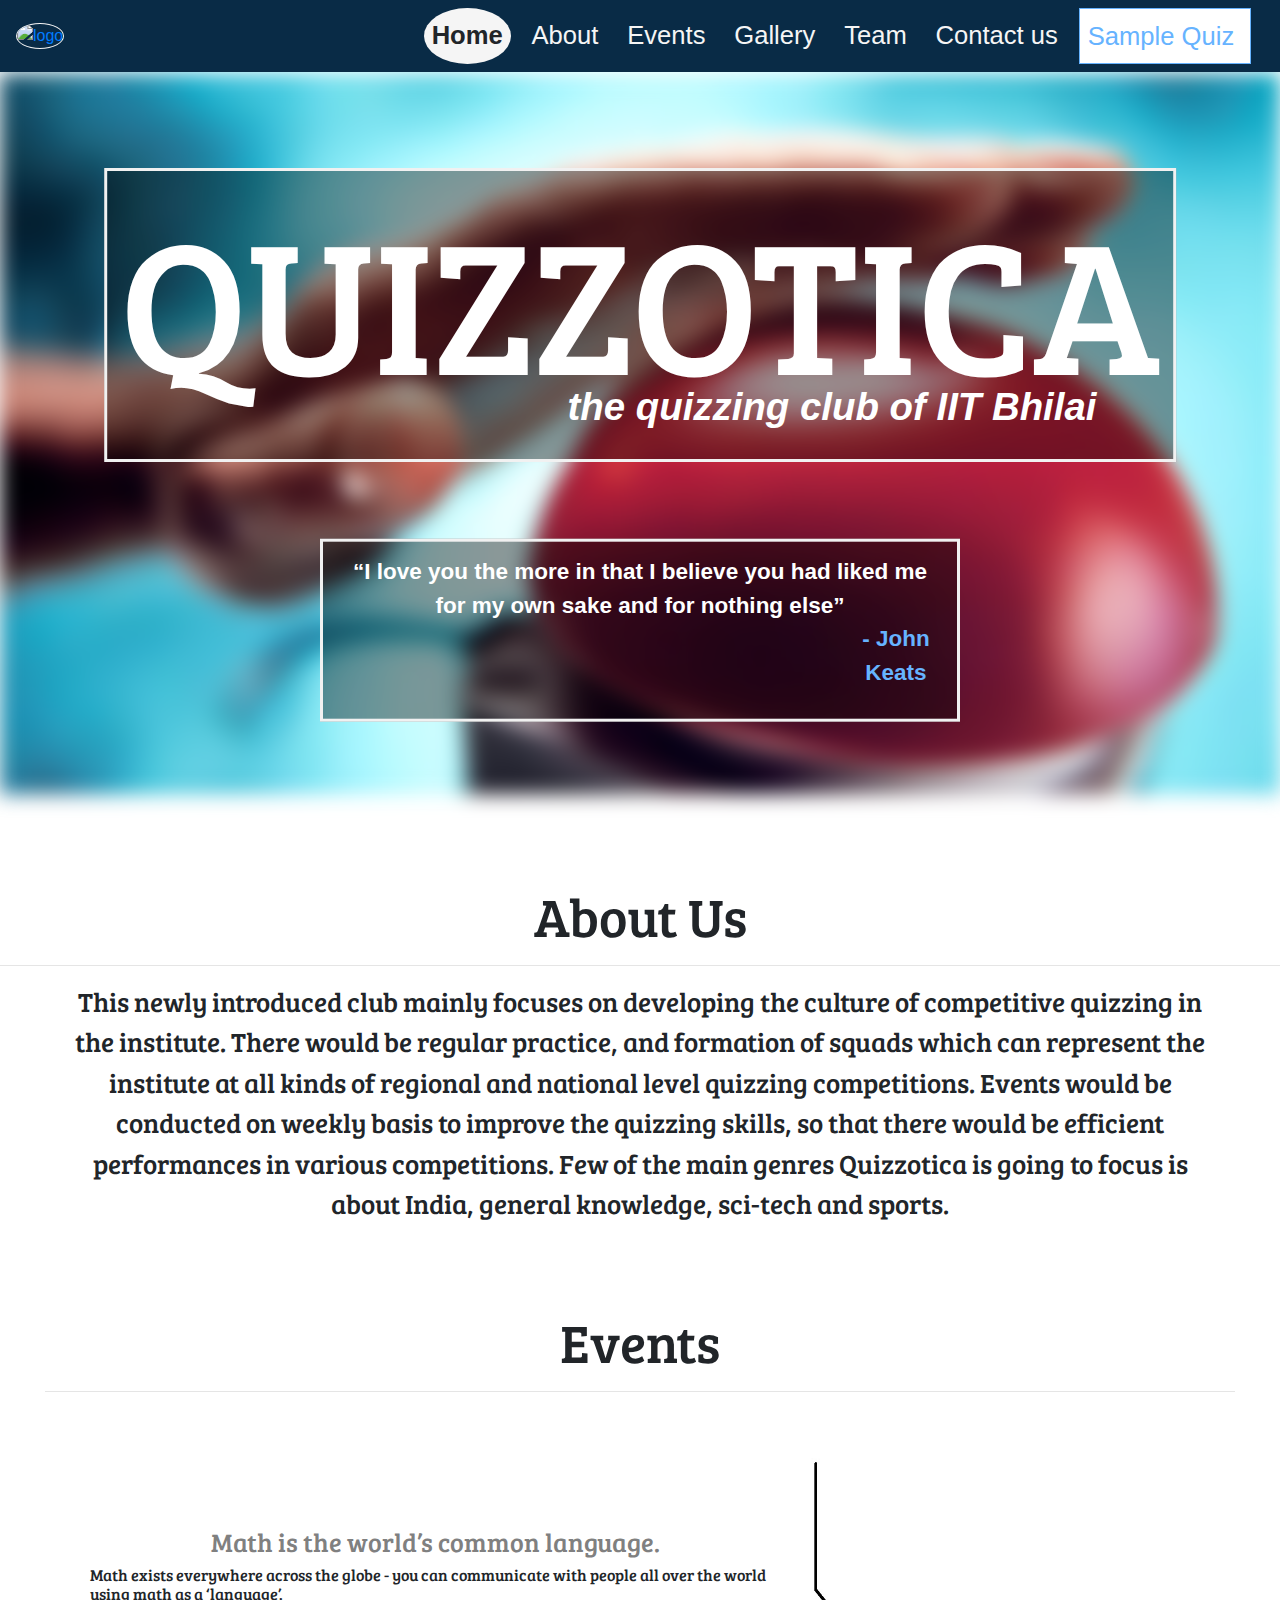
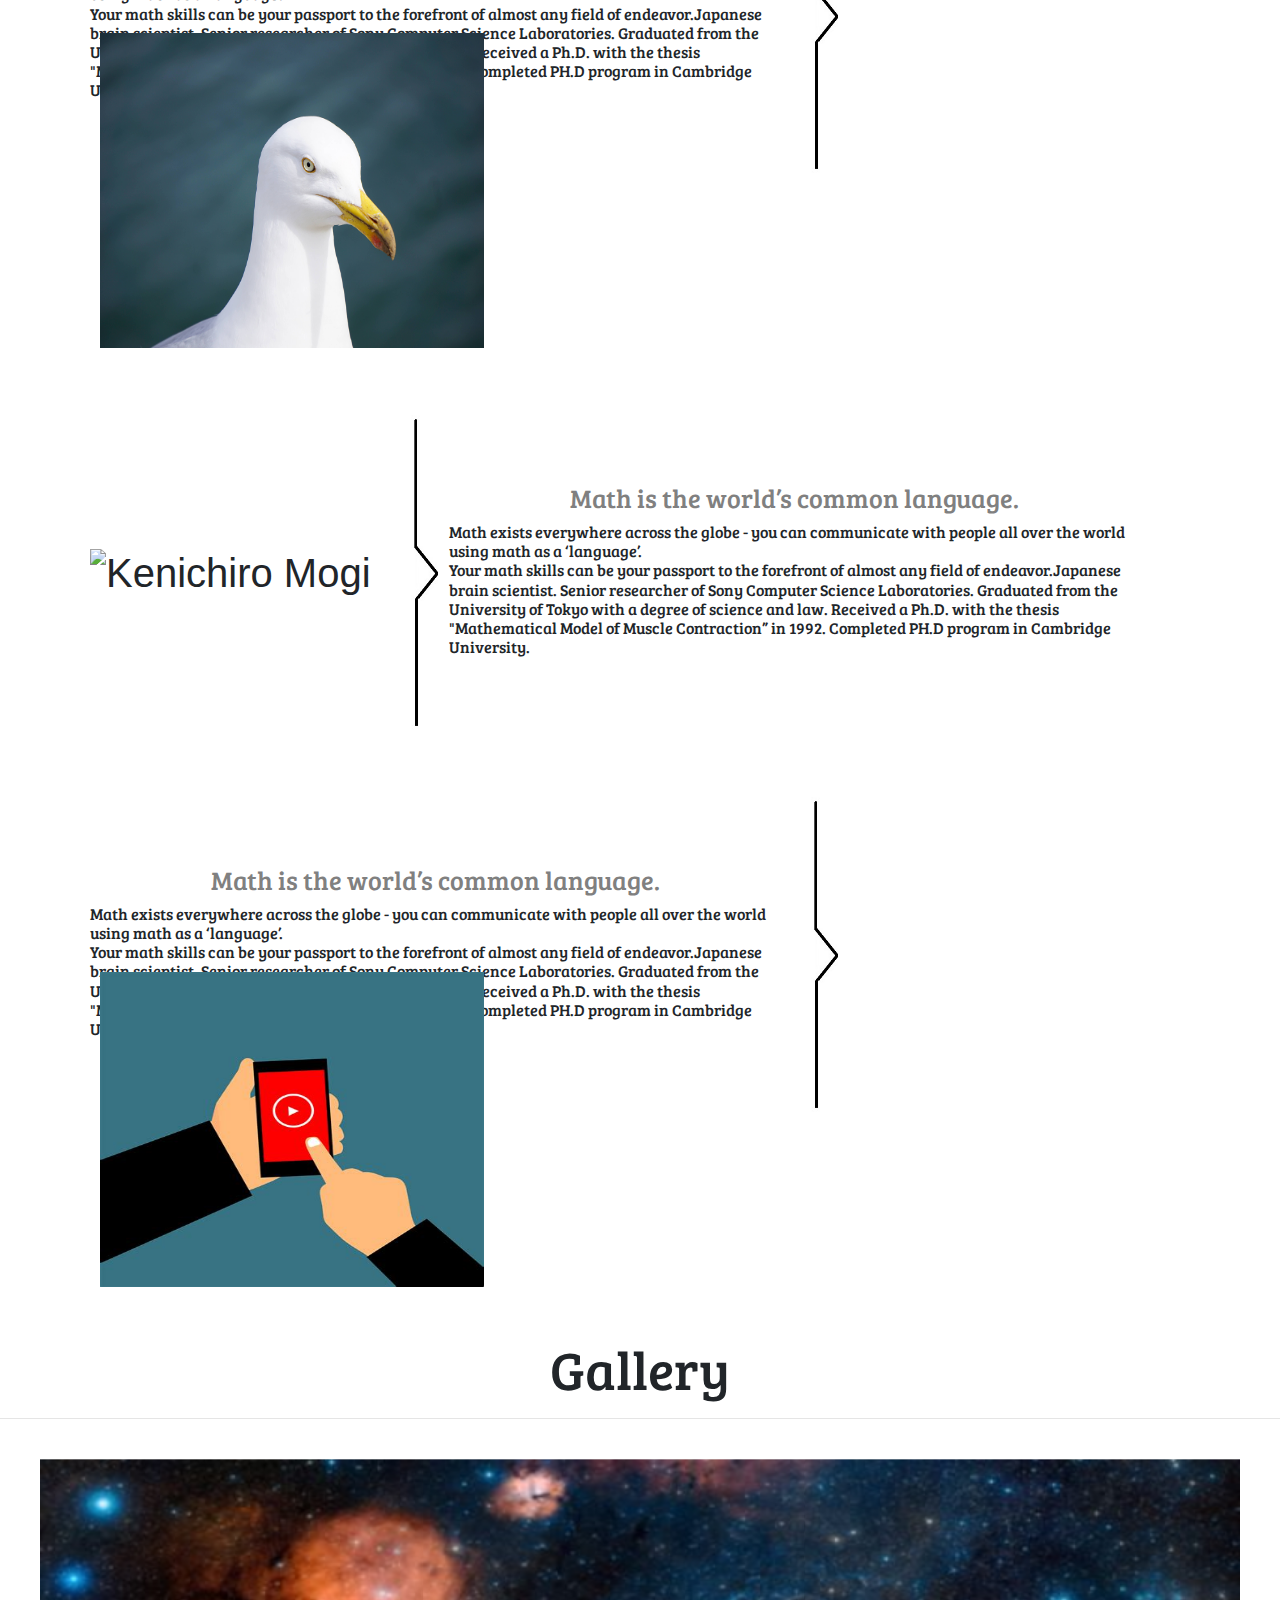
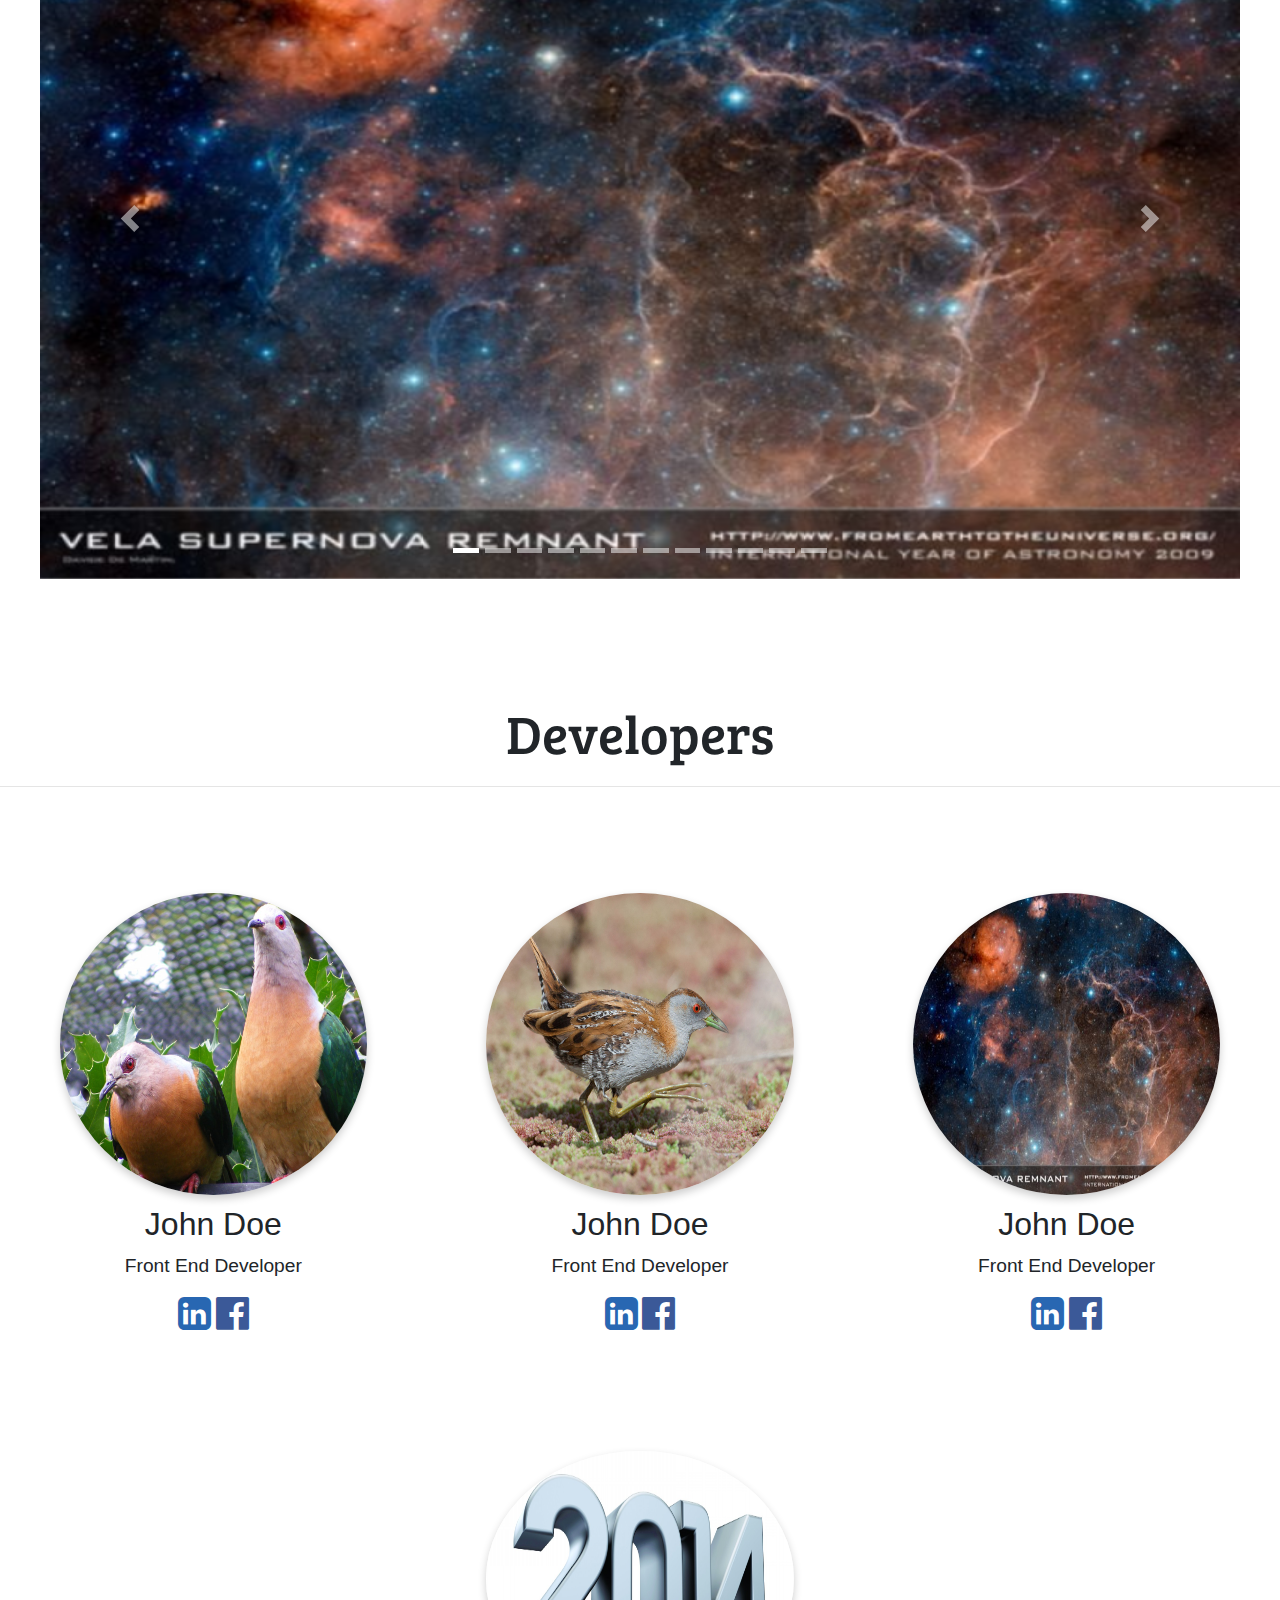
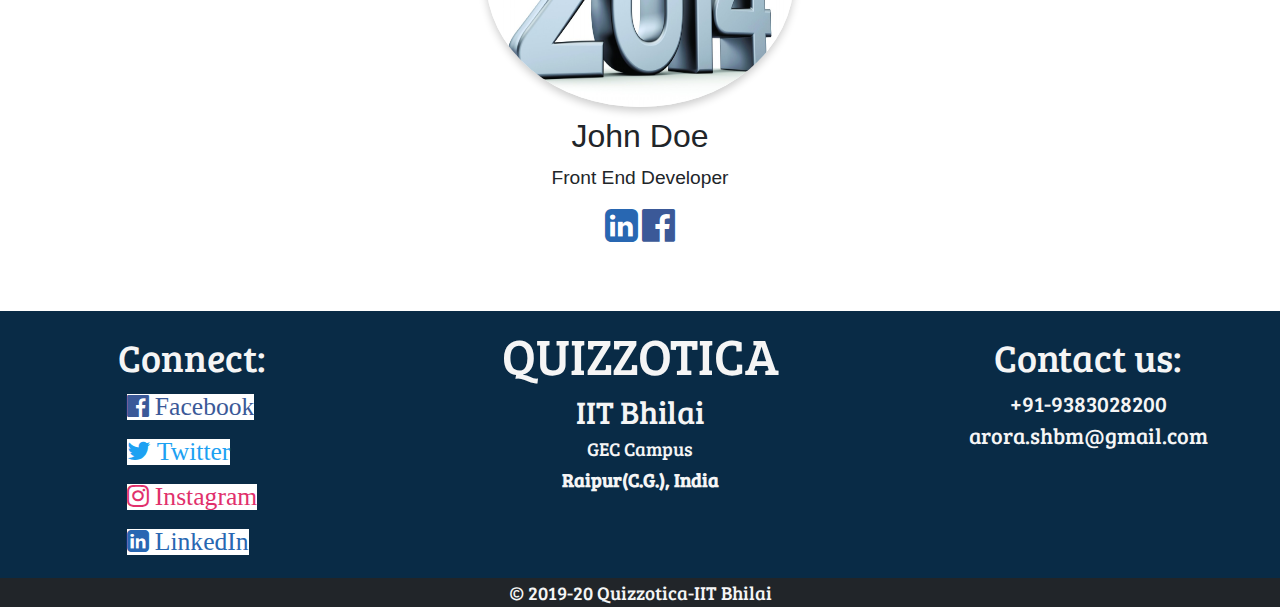
==== commit 5862540a: "image size reduced and min files added" ====
--- a/index.html
+++ b/index.html
@@ -7,7 +7,7 @@
     <!--links-->
     <link rel="stylesheet" href="https://cdnjs.cloudflare.com/ajax/libs/font-awesome/4.7.0/css/font-awesome.min.css">
     <link rel="stylesheet" href="https://stackpath.bootstrapcdn.com/bootstrap/4.3.1/css/bootstrap.min.css" integrity="sha384-ggOyR0iXCbMQv3Xipma34MD+dH/1fQ784/j6cY/iJTQUOhcWr7x9JvoRxT2MZw1T" crossorigin="anonymous">
-    <link rel="stylesheet" href="styles.css">
+    <link rel="stylesheet" href="styles.min.css">
 
     <link rel="apple-touch-icon" sizes="57x57" href="/logo/logo57x57.png">
     <link rel="apple-touch-icon" sizes="60x60" href="/logo/logo60x60.png">
@@ -228,7 +228,7 @@
         </ol>
         <div class="carousel-inner">
           <div class="carousel-item active" data-interval="4000" data-pic-no="0">
-            <img src="1.png" class="d-block w-100 size" alt="quiz">
+            <img src="1.jpg" class="d-block w-100 size" alt="quiz">
           </div>
           <div class="carousel-item" data-interval="4000"  data-pic-no="1">
             <img src="2.jpg" class="d-block w-100 size" alt="logo">
@@ -296,7 +296,7 @@
       </div>
 
       <div class="dev">
-        <img src="1.png" alt="John" class="pic">
+        <img src="1.jpg" alt="John" class="pic">
         <h3>John Doe</h3>
         <p class="for-devs">Front End Developer</p>
         <a href="#" class="fafa"><i class="fa fa-linkedin-square linkedin"></i></a>
@@ -397,13 +397,14 @@
         checkActive(image_indicator_clicked);
       }
     </script>
-    <script type="text/javascript" src="loader.js"></script>
-    <script type="text/javascript" src="header.js"></script>
-    <script type="text/javascript" src="footer.js"></script>
-    <script type="text/javascript" src="card.js"></script>
-    <script type="text/javascript" src="events.js"></script>
-    <script type="text/javascript" src="quote-slider.js"></script>
-    <script type="text/javascript" src="nav.js"></script>
+    <!--<script type="text/javascript" src="loader.min.js"></script>
+    <script type="text/javascript" src="header.min.js"></script>
+    <script type="text/javascript" src="footer.min.js"></script>
+    <script type="text/javascript" src="card.min.js"></script>
+    <script type="text/javascript" src="events.min.js"></script>
+    <script type="text/javascript" src="quote-slider.min.js"></script>
+    <script type="text/javascript" src="nav.min.js"></script>-->
+    <script type="text/javascript" src="quizzotica.min.js"></script>
     <script src="https://cdnjs.cloudflare.com/ajax/libs/popper.js/1.14.7/umd/popper.min.js" integrity="sha384-UO2eT0CpHqdSJQ6hJty5KVphtPhzWj9WO1clHTMGa3JDZwrnQq4sF86dIHNDz0W1" crossorigin="anonymous"></script>
     <script src="https://stackpath.bootstrapcdn.com/bootstrap/4.3.1/js/bootstrap.min.js" integrity="sha384-JjSmVgyd0p3pXB1rRibZUAYoIIy6OrQ6VrjIEaFf/nJGzIxFDsf4x0xIM+B07jRM" crossorigin="anonymous"></script>
   </body>
--- a/styles.min.css
+++ b/styles.min.css
@@ -0,0 +1 @@
+@import url('https://fonts.googleapis.com/css?family=Bree+Serif&display=swap');.loader{position:fixed;width:100%;height:100%;z-index:9999;opacity:1}body{overflow:hidden}#header{height:55px;width:100%;position:fixed;z-index:100}.logo{display:inline-block;width:fit-content;height:fit-content;margin-top:0}nav{width:100%;height:auto}.bg-dark{background-color:#092b46!important}#logo-img{width:9vw;height:8vh;border:1px solid whitesmoke;border-radius:50%}@media screen and (max-width: 500px){#logo-img{width:15vw}}#navbarSupportedContent{margin-top:0}a:focus,button:focus{outline:none}@media screen and (min-width: 992px){.grid-nav{display:grid;grid-template-columns:auto auto auto auto auto auto auto;margin-left:auto;margin-right:0!important}}.nav-item{margin-right:1vw}@media screen and (max-width: 991px){.grid-nav{margin-top:10px}.nav-item{margin-right:0}}.nav-link{color:whitesmoke !important;font-size:2vw;text-align:left}@media screen and (max-width: 500px){.nav-link{font-size:5vw}}@media screen and (min-width: 501px) and (max-width: 650px){.nav-link{font-size:4vw}}@media screen and (min-width: 651px) and (max-width: 991px){.nav-link{font-size:2.5vw}}@media screen and (min-width: 992px){.nav-link{color:whitesmoke}}.nav-link:hover{font-weight:bold}.active-nav{background:whitesmoke;border-radius:50%}@media screen and (max-width: 991px){.active-nav{border-radius:0}}.active-nav-a{font-weight:bold;color:#212529!important}.active{font-weight:bold}.responsive-nav{background:grey}.download{color:#66b3ff!important;border:1px solid #66b3ff;text-decoration:none;background:white;padding-right:1rem!important}@media screen and (max-width: 991px){.download{border:none;background:none;padding-right:0rem!important}}#background-img{min-width:100%;background:url('buzzer-phone-view.jpg');background-repeat:no-repeat;filter: blur(10px);-webkit-filter: blur(10px)}@media screen and (max-width: 640px){#background-img{height:50vh;background:url('buzzer-phone-view.jpg');background-size:100% 50vh}}@media screen and (min-width: 641px) and (max-width: 800px){#background-img{height:65vh;background:url('buzzer-tab-view.jpg');background-size:100% 65vh}}@media screen and (min-width: 801px){#background-img{height:80vh;background:url('buzzer-desktop-view.jpg');background-size:100% 90vh}}.club-name{background-color:rgba(0,0,0, 0.4);color:white;font-weight:bold;border:0.3vw solid #f1f1f1;position:absolute;top:35vh;left:50vw;transform:translate(-50%, -50%);padding:1vw;max-width:85%;width:fit-content;height:fit-content;text-align:center;z-index:1}.name{font-size:15vw;font-family:'Bree Serif', serif}.reduce-distance{font-weight:bold;font-style:italic;margin-left:30vw;font-size:3vw}@media screen and (max-width: 450px){.club-name{top:27vh}}@media screen and (max-width: 800px){.club-name{top:30vh}}.author{margin-left:40vw;color:#66b3ff;font-size:2.5vh}.quote-content{font-size:2.5vh}@media screen and (max-width: 640px){.quote-content{font-size:2vh}.club-name-reduce-top{top:53vh}.author{font-size:2vh}}@media screen and (min-width: 641px) and (max-width: 800px){.club-name-reduce-top{top:60vh}}@media screen and (min-width: 801px){.club-name-reduce-top{top:70vh}}.not-active{display:none}.active{display:block}#about,#upcoming-events{margin-top:10vh;background-color:#fff}#about-h,#co-ordinate-h,#copyright > p,#core-h,#dev-h,#events-h,#gallery-h,#upcoming-h,.footer-name-h{text-align:center;font-family:'Bree Serif', serif}#about-h,#co-ordinate-h,#core-h,#dev-h,#events-h,#gallery-h,#upcoming-h{margin-top:5%;font-size:6vh}#about-p{margin-left:auto;margin-right:auto;max-width:90%;font-size:3vh;text-align:center;font-family:'Bree Serif', serif}#events-h{margin-top:2%}#events-desktop{margin:5vh;display:none}.recommend_block{display:block;height:fit-content;width:fit-content;margin-top:15vh;margin-left:5vh}.comment_block-left,.comment_block-right{display:inline-block;width:54vw;font-family:'Bree Serif', serif}.title{color:grey;text-align:center;font-size:2vw}.description{font-size:1.25vw}.balloon_img{margin-left:10px;margin-top:-140px;height:35vh;width:4vh}.presenter_img-left,.presenter_img-right{margin-right:10px;margin-top:-140px;width:30vw;height:35vh}.presenter_img-left{margin-left:10px}#events-mobile-tab{display:none}.card{top:0;margin:0 auto auto;font-size:1rem;background:aliceblue;margin-bottom:20px;width:80%;perspective:1000px}.btn-more-less{color:whitesmoke!important}.card-title{font-size:1.5rem}@media screen and (min-width: 570px) and (max-width: 1214px){.card{width:40%}.flex-imple-class{display:flex;flex-wrap:wrap}}#gallery{background:#fff;height:100vh;width:100%}#gallery-h{margin-top:20px}@media screen and (min-width: 1214px){#gallery-h{margin-top:50px}}.change-background-arrow{background-color:#000040!important}#carouselExampleInterval{height:fit-content;margin:40px 40px 0}.carousel-indicators{padding-bottom:0!important}.carousel-indicators li{width:2vw;height:0.5vh}.d-block{height:80vh}.carousel-control-next,.carousel-control-prev{height:80vh}.carousel-control-next-icon,.carousel-control-prev-icon{width:20vw;height:3vh}@media screen and (max-width: 900px){#gallery{height:80vh}.d-block{height:60vh;margin:0;width:calc(100% - 2px)}#carouselExampleInterval{height:fit-content;margin:0}.carousel-control-next,.carousel-control-prev{height:60vh}}#core-h{margin:8% 20px 20px}#dev-h{margin:5% 20px 20px}#co-ordinate-h{margin-top:5%;margin-bottom:10px}.dev{margin-left:auto;margin-right:auto;width:30%;height:auto;margin-top:10vh;margin-bottom:10vh;text-align:center}.pic{width:80%;height:80%;border-radius:50%;box-shadow:0 4px 8px 0 rgba(0, 0, 0, 0.2);margin-bottom:10px}@media screen and (min-width: 400px) and (max-width: 850px){.dev{width:45%}}@media screen and (max-width: 399px){.dev{width:100%}}.contact-info{border:none;outline:0;display:inline-block;padding:8px;color:white;background-color:#000;text-align:center;cursor:pointer;width:100%;font-size:18px}.fafa{text-decoration:none;font-size:3vw!important;color:black}.footer-fa{font-size:2vw}.fafa:hover{text-shadow:black}.dev > h3{font-size:2.5vw}.for-devs{font-size:1.5vw;margin-bottom:5px}@media screen and (min-width: 400px) and (max-width: 850px){.dev > h3{font-size:3.5vw}.for-devs{font-size:2.5vw}.fafa{font-size:5vw!important}}@media screen and (max-width: 399px){.dev{margin-top:0}.dev > h3{font-size:5vw}.for-devs{font-size:3.5vw}.fafa{font-size:7vw!important}}.flex-imple{display:flex;flex-wrap:wrap}#footer{margin-top:50px;background:#092b46;display:inline-block;width:100%}.footer-color{color:whitesmoke!important}.footer-margin{margin-top:1%;margin-bottom:1%}.footer-name-h,.footer-nav{margin:0;color:black;text-decoration:none;font-family:'Bree Serif', serif}.footer-name-h > a{font-size:4vw;color:black;text-decoration:none}#footer > .flex-imple{width:100%}.footer-center,.footer-left,.footer-right{width:40%}.footer-center{width:30%}.footer-right{width:30%}.footer-nav{font-size:1.5vw}.address > a{font-size:2.5vw}.location{font-size:1.5vw}.mail > a{margin-bottom:30px;font-size:1.75vw!important}.number{font-size:1.75vw}.footer-left > h4.address{margin-top:0}@media screen and (max-width: 700px){.footer-left{width:100%}.footer-center{width:40%}.footer-right{width:60%}.footer-left > p{text-align:center}.footer-name-h > a{font-size:8vw}.footer-nav,.mail > a,.number{font-size:4vw!important}.address > a{font-size:5vw}.location{font-size:3.5vw}.connect{font-size:4vw}.address{font-size:6vw}.footer-fa{font-size:4vw}}@media screen and (min-width: 701px){.footer-left > p{margin-left:auto;margin-right:auto;width:fit-content}.connect{font-size:1.5vw}.address{font-size:3vw}}.footer-nav{display:flex;flex-direction:column;width:fit-content;margin-right:auto;margin-left:auto}.footer-nav > a{color:black;cursor:pointer;line-height:5vh}.address,.number{margin-top:10px}.footer-nav,.location,.mail{margin-top:5px}.facebook,.instagram,.linkedin,.twitter{color:#3b5998;background-color:white}.twitter{color:#1da1f2}.instagram{color:#E1306C}.linkedin{color:#2867B2}.fafa > .facebook:hover,.fafa > .linkedin:hover{animation-name:rotate;animation-duration:1s}.facebook:hover,.instagram:hover,.linkedin:hover,.twitter:hover{text-decoration:underline}@keyframes rotate{from{transform:rotateY(0deg)}to{transform:rotateY(360deg)}}#copyright{background:#212529}#copyright > p{font-size:1.5vw;text-align:center;margin-bottom:1px;color:whitesmoke}@media screen and (max-width: 500px){#copyright > p{font-size:3vw}}#background-img-team{min-width:100%;background:url('team.jpg');background-repeat:no-repeat;filter: blur(5px);-webkit-filter: blur(5px);height:80vh;background-size:100% 80vh}.team-name{background-color:rgba(0, 0, 0, 0.4);color:white;font-weight:bold;border:3px solid #f1f1f1;position:absolute;top:50vh;left:50vw;transform:translate(-50%, -50%);padding:20px;max-width:80%;width:fit-content;text-align:center;z-index:1}.name-team{margin-bottom:-5px;font-size:10vw;font-family:'Bree Serif', serif}@media screen and (max-width: 640px){.name-team{font-size:10vw}}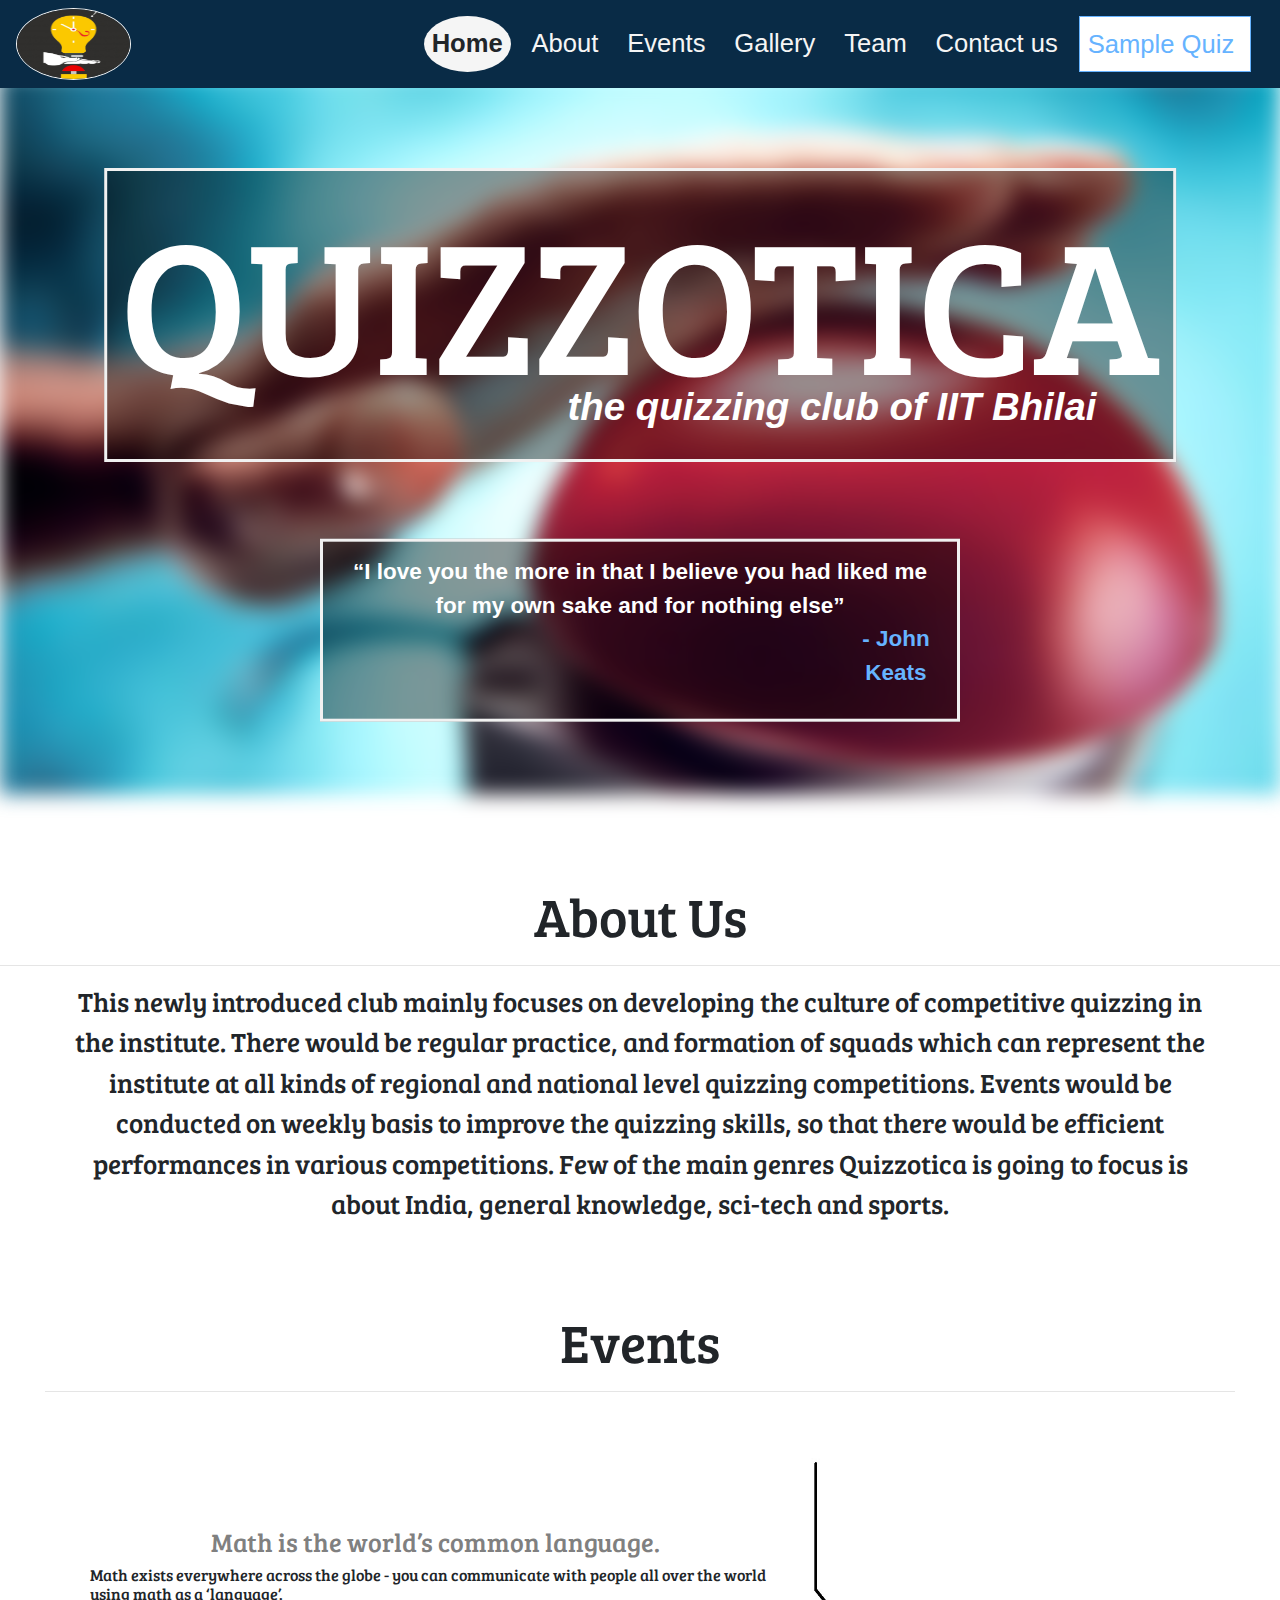
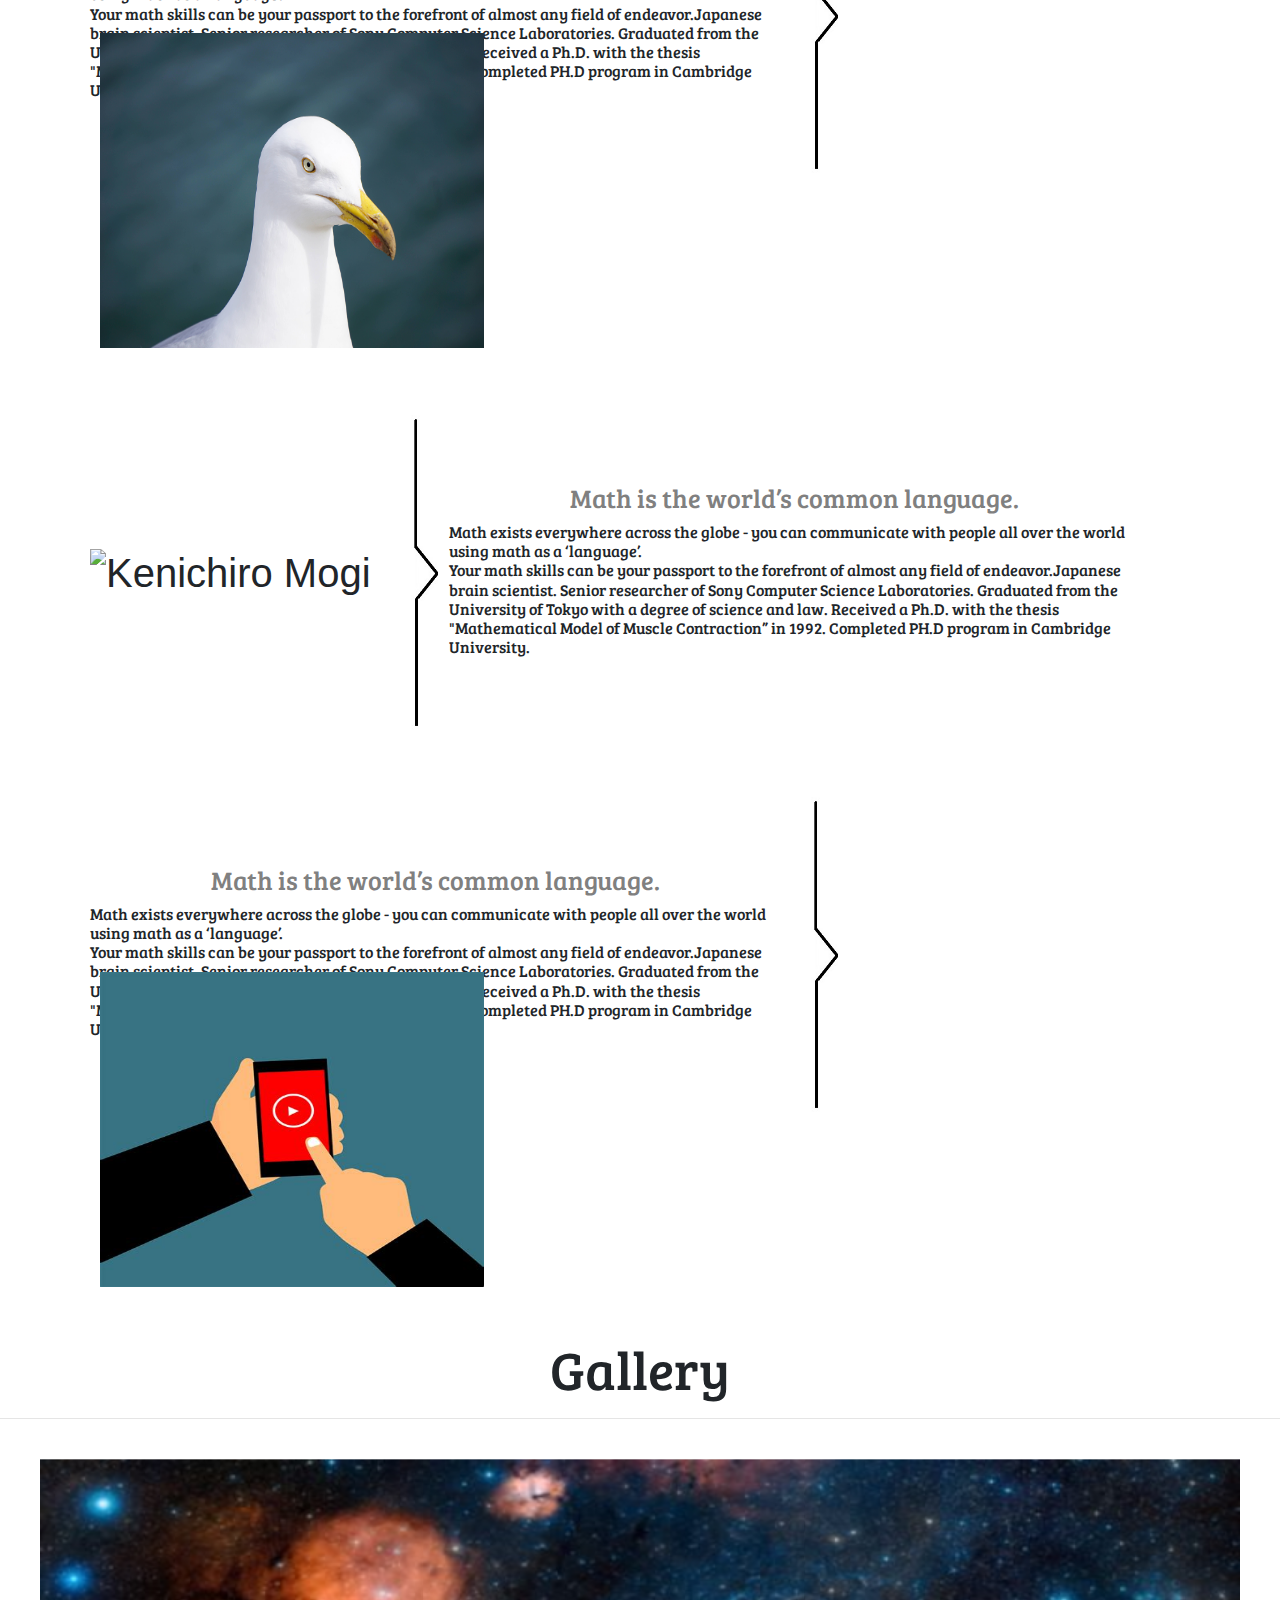
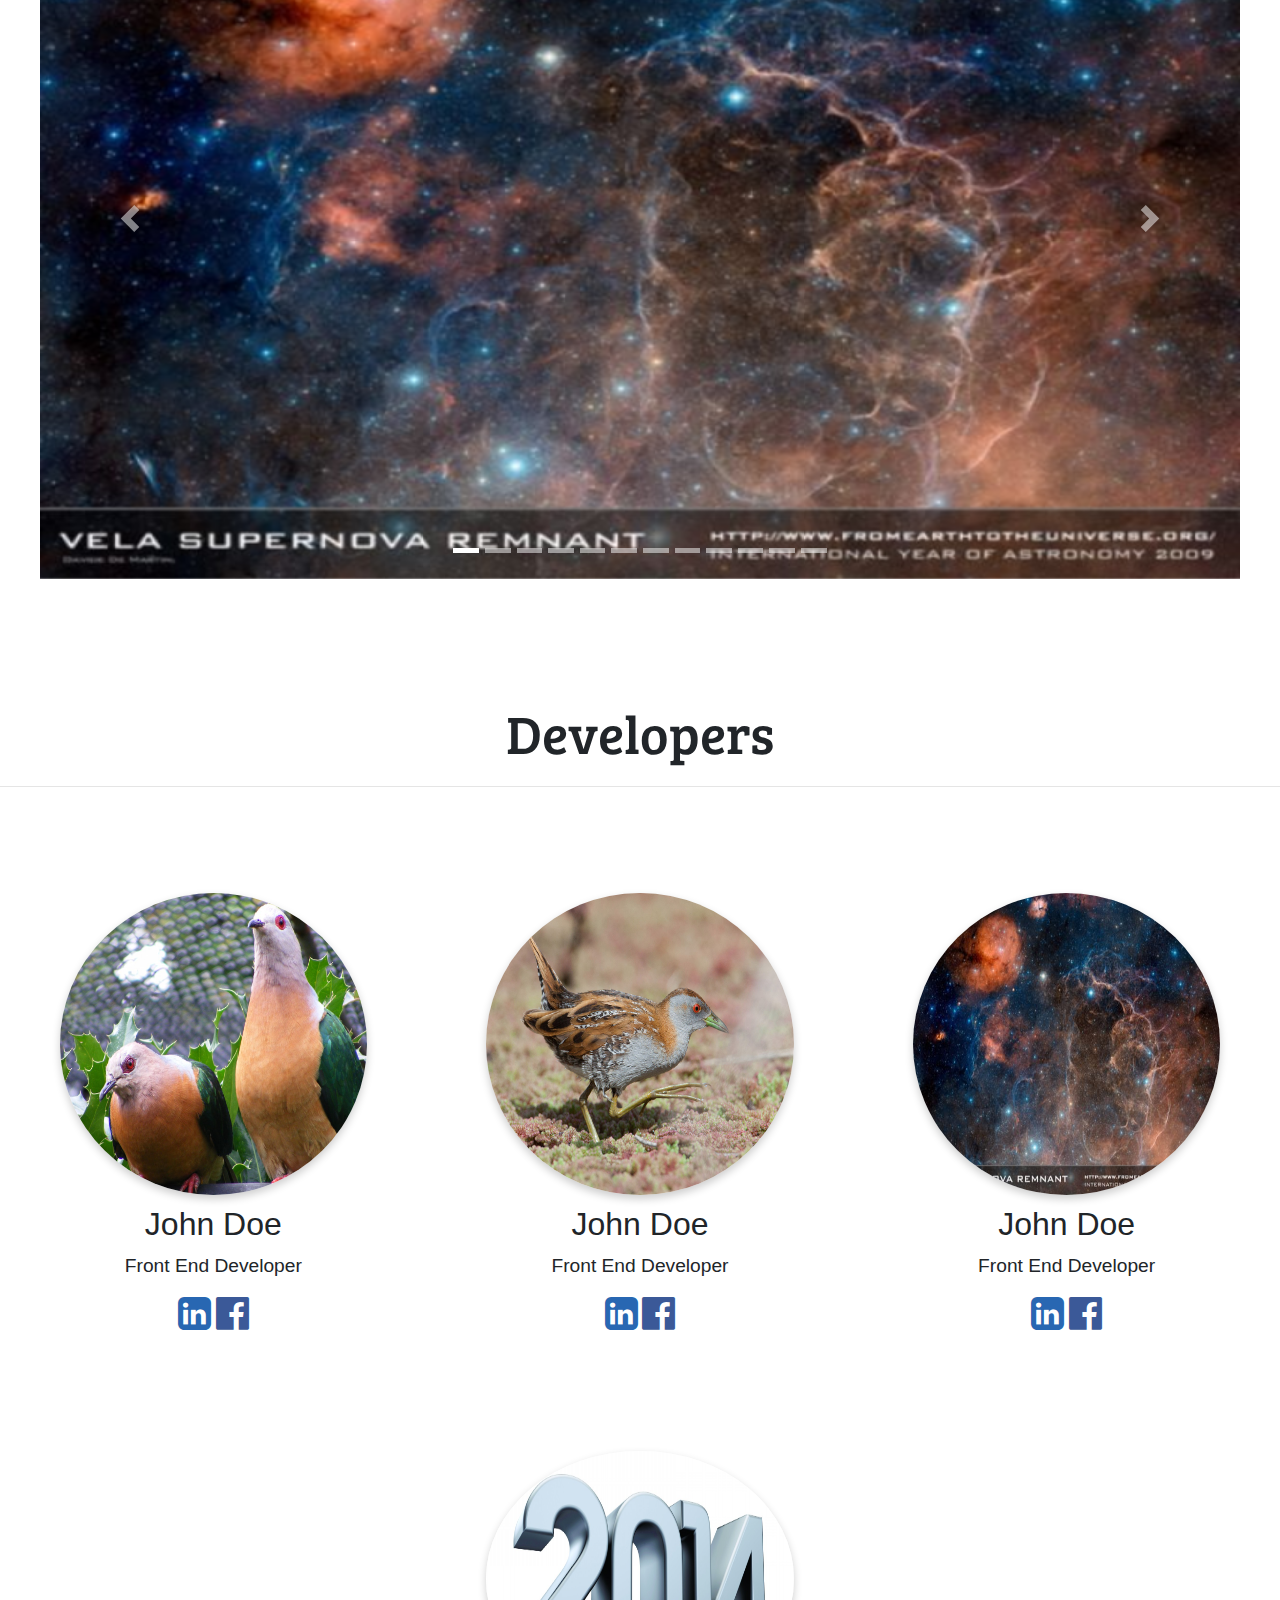
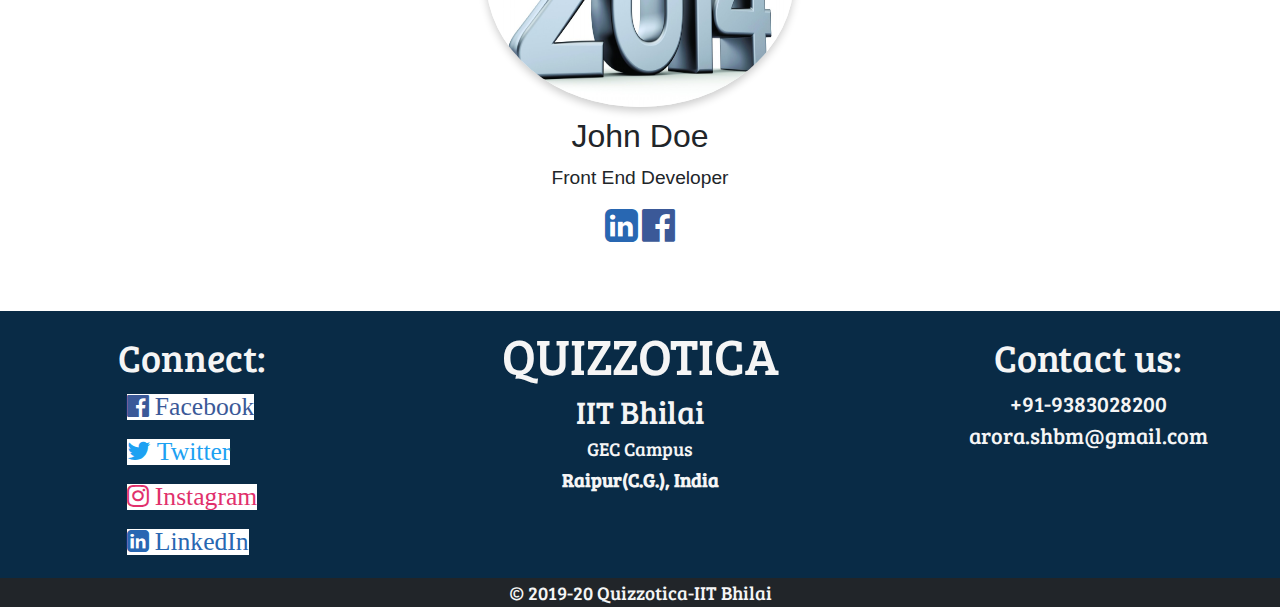
==== commit f8d30590: "minor bug related change of extension of logo fixed" ====
--- a/index.html
+++ b/index.html
@@ -31,7 +31,7 @@
     <div class="loader"></div>
     <header id="header">
       <nav class="navbar navbar-expand-lg navbar-dark bg-dark">
-        <a href="logo.jpeg" target="_blank" class="logo"><img src="logo.jpeg" alt="logo" id="logo-img" /></a>
+        <a href="logo.jpg" target="_blank" class="logo"><img src="logo.jpg" alt="logo" id="logo-img" /></a>
         <button id="nav-button-less-than-992px" class="navbar-toggler collapsed" type="button" data-toggle="collapse" data-target="#navbarSupportedContent" aria-controls="navbarSupportedContent" aria-expanded="false" aria-label="Toggle navigation">
           <!--<span id="nav-button-less-than-992px-span" class="navbar-toggler-icon"></span>-->
           <i id="nav-button-less-than-992px-span" class="fa fa-bars" aria-hidden="true"></i>
